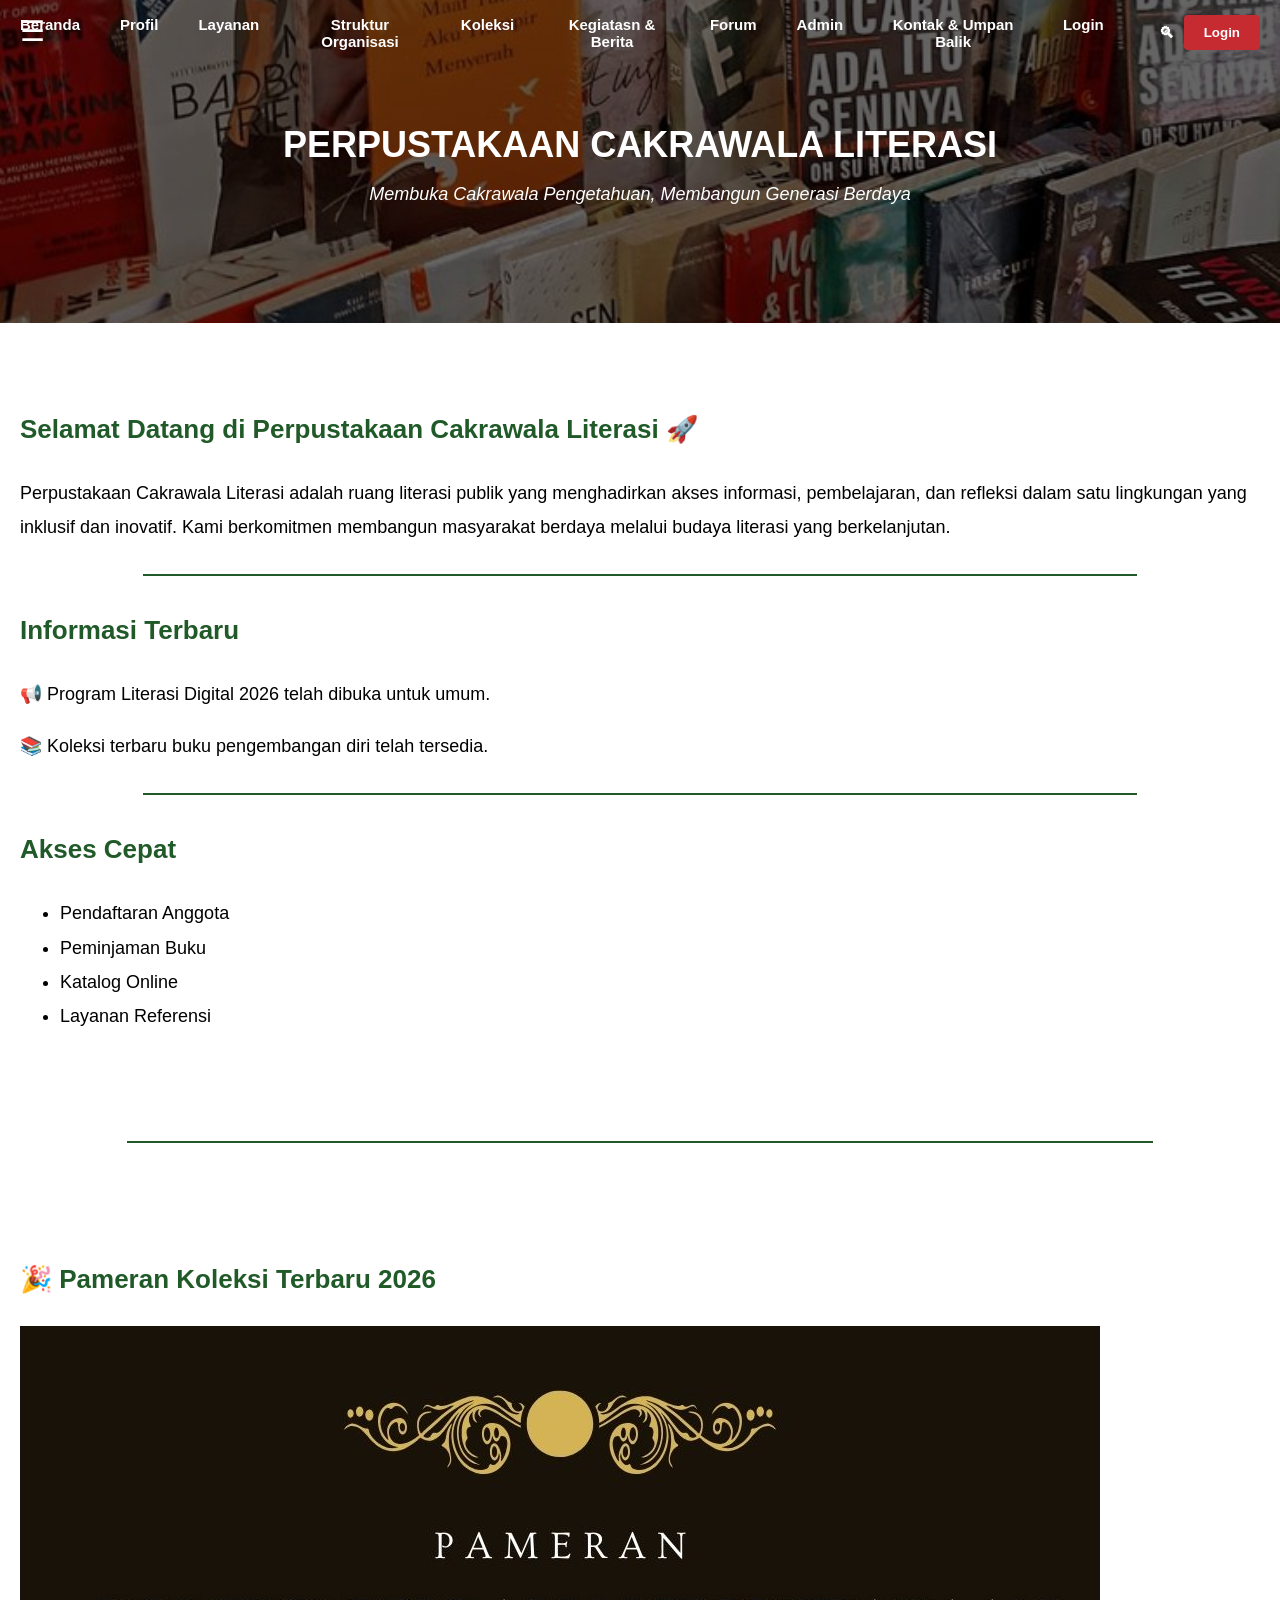
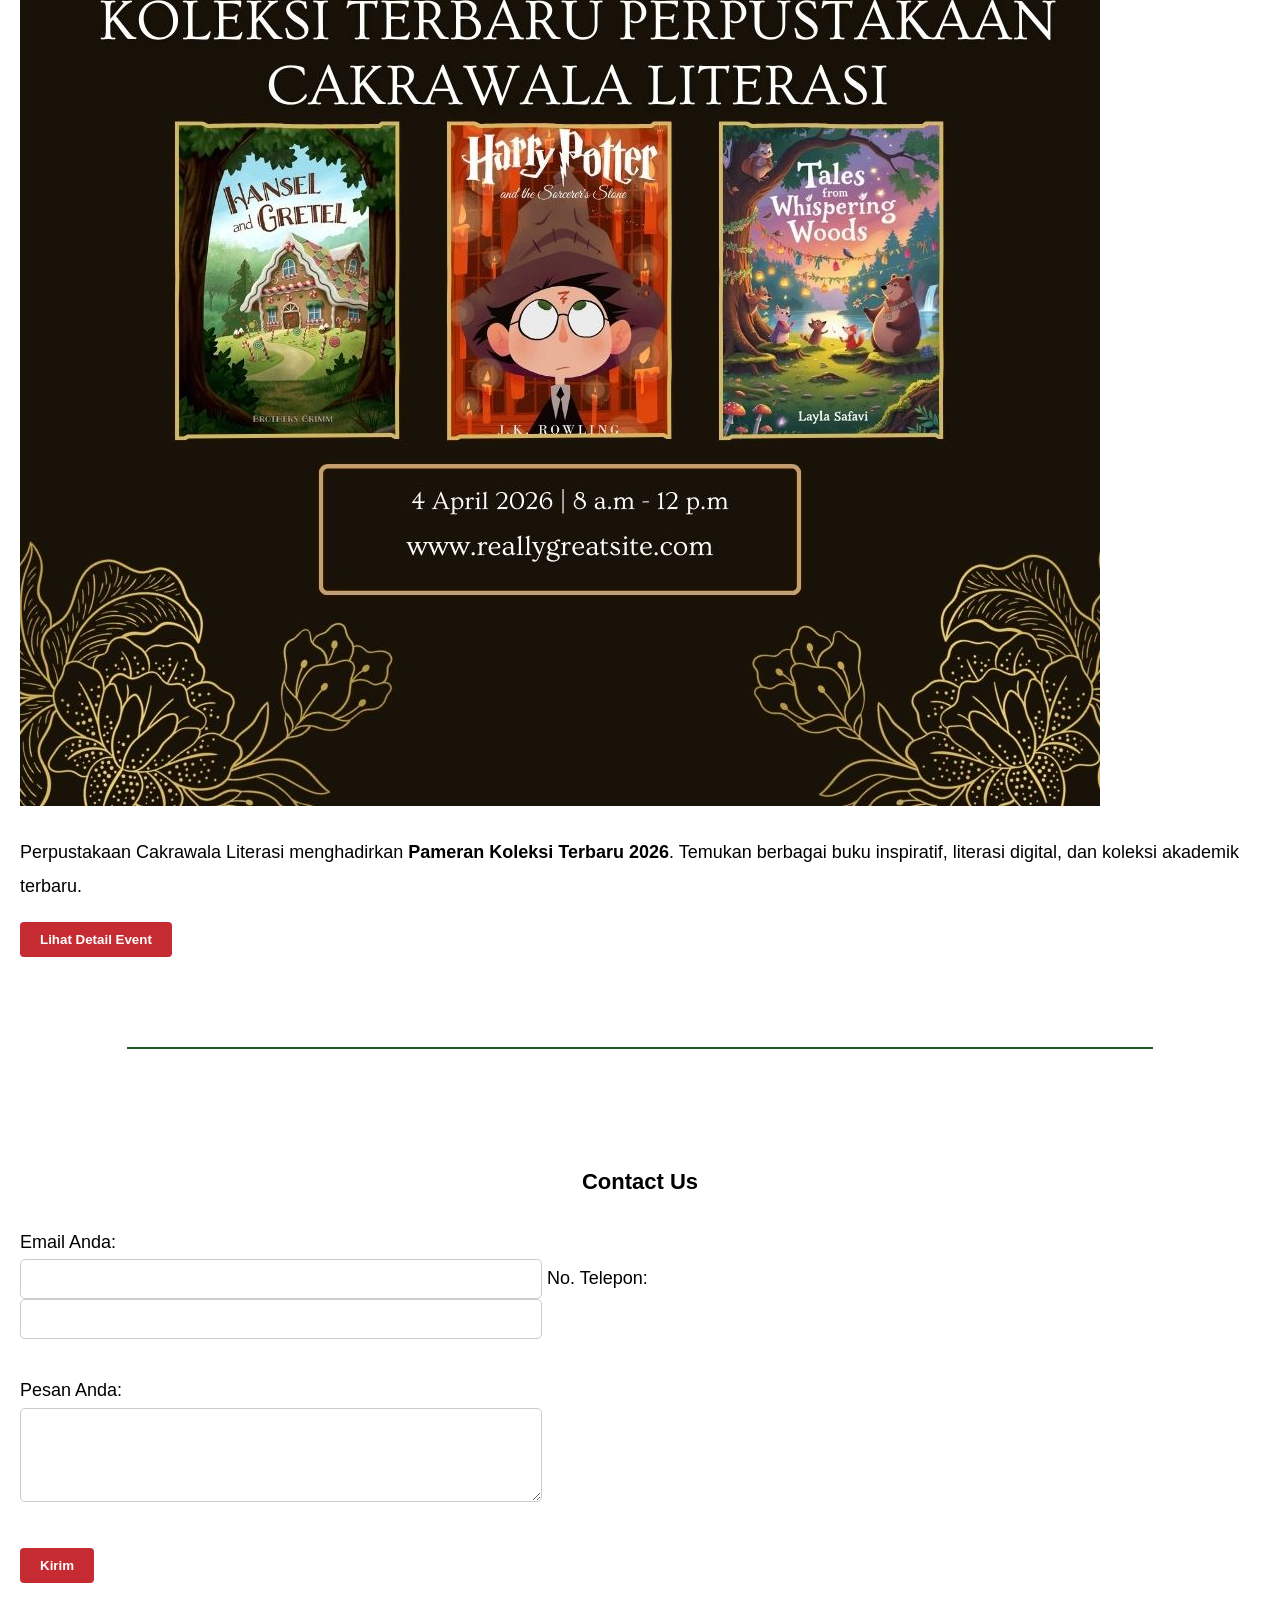
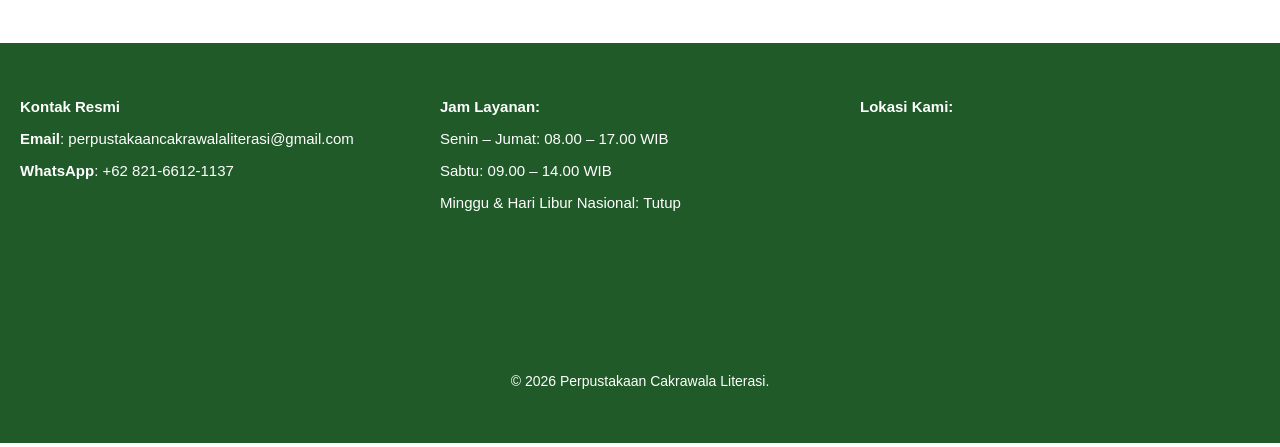
==== index.html @ 299fe356 "index.html" ====
<!DOCTYPE html>
<html>
<head>
<meta charset="UTF-8">
<title>Perpustakaan Cakrawala Literasi</title>
<link rel="stylesheet" href="bootstrap/css/bootstrap.min.css">
<link rel="stylesheet" type="text/css" href="exl.css">
<meta name="viewport" content="width=device-width, initial-scale=1.0">
</head>
    
<body>
<!-- HAMBURGER BUTTON -->
<div class="menu-toggle" onclick="toggleMenu()">☰</div>
    
<!-- SIDE NAV -->
<div class="side-nav" id="sideNav">
        <a href="beranda.html" class="nav-link text-white">Beranda</a>
        <a href="profil.html" class="nav-link text-white">Profil</a>
        <a href="layanan.html" class="nav-link text-white">Layanan</a>
        <a href="struktur.html" class="nav-link text-white">Struktur Organisasi</a>
        <a href="koleksi.html" class="nav-link text-white">Koleksi</a>
        <a href="kegiatan.html" class="nav-link text-white">Kegiatasn & Berita</a>
        <a href="forum.html" class="nav-link text-white">Forum</a>
        <a href="admin.html" class="nav-link text-white">Admin</a>
        <a href="kontak.html" class="nav-link text-white">Kontak & Umpan Balik</a>
    <a href="#" onclick="handleLogin(); return false;" id="loginText">Login</a>
</div>

<div class="content container-fluid">

<header class="hero-banner">
    <nav class="top-nav navbar navbar-expend-lg navbar-dark bg-dark px-3">
    <div class="nav-left">
        <a href="beranda.html" class="nav-link text-white">Beranda</a>
        <a href="profil.html" class="nav-link text-white">Profil</a>
        <a href="layanan.html" class="nav-link text-white">Layanan</a>
        <a href="struktur.html" class="nav-link text-white">Struktur Organisasi</a>
        <a href="koleksi.html" class="nav-link text-white">Koleksi</a>
        <a href="kegiatan.html" class="nav-link text-white">Kegiatasn & Berita</a>
        <a href="forum.html" class="nav-link text-white">Forum</a>
        <a href="admin.html" class="nav-link text-white">Admin</a>
        <a href="kontak.html" class="nav-link text-white">Kontak & Umpan Balik</a>
        <a href="#" onclick="handleLogin(); return false;" id="loginText">Login</a>

        <div class="search-wrapper">
            <div class="collapse navbar-collapse show">
            <a href="javascript:void(0)" class="search-icon" onclick="toggleSearch()">🔍︎</a>
            <div class="search-box" id="searchBox">
                <input type="text" class="form-control" placeholder="Cari Buku">
            </div>
            </div>
        </div>
    </div>

    <div class="nav-right">
        <span id="userDisplay" style="margin-right:10px; font-weight:bold; color:white;"></span>
       <button class="btn btn-danger" onclick="handleLogin()" id="loginNav">Login</button>
    </div>
        
    </nav>

    <h1>PERPUSTAKAAN CAKRAWALA LITERASI</h1>
    <p><i>Membuka Cakrawala Pengetahuan, Membangun Generasi Berdaya</i></p>
</header>
    
<section>
    <h2>Selamat Datang di Perpustakaan Cakrawala Literasi 🚀</h2>
    <p>
        Perpustakaan Cakrawala Literasi adalah ruang literasi publik yang menghadirkan
        akses informasi, pembelajaran, dan refleksi dalam satu lingkungan yang inklusif
        dan inovatif. Kami berkomitmen membangun masyarakat berdaya melalui budaya literasi
        yang berkelanjutan.
    </p>

<hr>
    
    <h2>Informasi Terbaru</h2>
    <p>📢 Program Literasi Digital 2026 telah dibuka untuk umum.</p>
    <p>📚 Koleksi terbaru buku pengembangan diri telah tersedia.</p>

<hr>
        
    <h2>Akses Cepat</h2>
    <ul>
    <li>Pendaftaran Anggota</li>
    <li>Peminjaman Buku</li>
    <li>Katalog Online</li>
    <li>Layanan Referensi</li>
    </ul>
    
</section>

<hr>

<section class="event-banner text-center">

    <h2><strong>🎉 Pameran Koleksi Terbaru 2026</strong></h2>
    
    <img src="poster-event.jpg" class="img-fluid rounded">
    
    <p>
    Perpustakaan Cakrawala Literasi menghadirkan
    <strong>Pameran Koleksi Terbaru 2026</strong>.
    Temukan berbagai buku inspiratif, literasi digital,
    dan koleksi akademik terbaru.
    </p>
    
    <button onclick="lihatEvent()">Lihat Detail Event</button>

</section>

<hr>
    
<section>
    <h3 style="text-align:center;">Contact Us</h3>
    <form>
        <label>Email Anda:</label><br>
        <input type="email" class="form-control" required>

        <label>No. Telepon:</label><br>
        <input type="tel" class="form-control" required><br><br>

        <label>Pesan Anda:</label><br>
        <textarea rows="4" class="form-control" required></textarea><br><br>

        <button type="submit" class="btn btn-primary">Kirim</button>
    </form>
</section>

<footer>
    <div class="footer-container">

    <div class="footer-left">
    <p><strong>Kontak Resmi</strong></p>
    <p><strong>Email</strong>: perpustakaancakrawalaliterasi@gmail.com</p>
    <p><strong>WhatsApp</strong>: +62 821-6612-1137</p>
    </div>

    <div class="footer-left">
    <p><strong>Jam Layanan:</strong></p>
    <p>Senin – Jumat: 08.00 – 17.00 WIB</p>
    <p>Sabtu: 09.00 – 14.00 WIB</p>
    <p>Minggu & Hari Libur Nasional: Tutup</p>
    </div>

    <div class="footer-right">
    <p><strong>Lokasi Kami:</strong></p>
    <iframe 
        src="https://www.google.com/maps/embed?pb=!1m18!1m12!1m3!1d3966.6210140194926!2d106.82438440979793!3d-6.181451893780201!2m3!1f0!2f0!3f0!3m2!1i1024!2i768!4f13.1!3m3!1m2!1s0x2e69f442596e0c93%3A0x4ba58be40979fe36!2sPerpustakaan%20Nasional%20Republik%20Indonesia!5e0!3m2!1sid!2sid!4v1775632914888!5m2!1sid!2sid" width="600" height="450" style="border:0;" allowfullscreen="" loading="lazy" referrerpolicy="no-referrer-when-downgrade">
        allowfullscreen="" 
        loading="lazy">
    </iframe>
    </div>
    
    <p class="footer-bottom">© 2026 Perpustakaan Cakrawala Literasi.</p>
    </div>
</footer>

</div>

<!-- PANGGIL JAVASCRIPT -->
<script src="bootstrap/js/bootstrap.bundle.min.js"></script>
<script src="script.js"></script>
    
</body>
</html>
---- exl.css ----
body {
    margin: 0;
    font-family: Arial, Helvetica, sans-serif;
    background-color: #FFFFFF;
    overflow-x: hidden;
}

/* =========================
   HERO BANNER
========================= */
.hero-banner {
    background: url('library.jpeg') no-repeat center center/cover;
    padding: 100px 20px; 
    text-align: center;
    color: white;
    position: relative;
}

.hero-banner::before {
    content: "";
    position: absolute;
    inset: 0;
    background: rgba(0, 0, 0, 0.6);
}

.hero-banner h1,
.hero-banner p {
    position: relative;
    z-index: 2;
}

.hero-banner h1 {
    font-size: 36px;
    margin-bottom: 10px;
}

.hero-banner p {
    font-size: 18px;
}

/* =========================
   TOP NAV
========================= */
.top-nav {
    position: absolute;
    top: 15px;
    right: 20px;
    z-index: 3;
    display: flex;
    align-items: center;

}

.top-nav a {
    margin-left: 20px;
    text-decoration: none;
    color: #FFFFFF;
    font-weight: bold;
    font-size: 15px;
}

.top-nav a:hover {
    text-decoration: underline;
}

/* SEARCH ICON */
.search-icon {
    margin-left: 10px;
    cursor: pointer;
    font-size: 18px;
}

/* SEARCH WRAPPER */
.search-wrapper{
    display:flex;
    align-items:center;
    margin-left:15px;
    position:relative;
}

/* SEARCH BOX */
.search-box{
    display:none;
    margin-left:10px;
    transition: all 0.3s ease;
}

.search-box input{
    padding:6px 10px;
    font-size:14px;
    border-radius:4px;
    border:1px solid #ccc;
}

/* ACTIVE SEARCH */
.search-box.active{
    display: flex;
    max-width: 200px;
}
/* =========================
   HAMBURGER MENU
========================= */
.menu-toggle {
    font-size: 28px;
    cursor: pointer;
    position: fixed;
    top: 15px;
    left: 20px;
    z-index: 2000;
    color: #FFFFFF;
}
body.menu-open .side-nav {
    left: 0;
}
/* =========================
   SIDE NAV
========================= */
.side-nav {
    position: fixed;
    left: -250px;
    top: 0;
    width: 230px;
    height: 100%;
    background-color: #205A28;
    padding-top: 80px;
    transition: 0.4s ease;
    z-index: 1000;
}

.side-nav a {
    display: block;
    padding: 15px;
    text-decoration: none;
    color: #FFFFFF;
    font-weight: bold;
}

.side-nav a:hover {
    background-color: rgba(255, 255, 255, 0.1);
}

/* =========================
   CONTENT SHIFT
========================= */
.content {
    transition: 0.4s ease;
}

body.menu-open .content {
    margin-left: 230px;
}

/* =========================
   SECTION
========================= */
section {
    padding: 60px 20px;
    font-size: 18px;
    line-height: 1.9;
}

h2 {
    color: #205A28;
    font-size: 26px;
}

h3 {
    font-size: 22px;
}

/* HR */
hr {
    border: 1px solid #205A28;
    width: 80%;
    margin: 30px auto;
}

/* =========================
   FORM STYLE
========================= */
form input,
form textarea {
    width: 100%;
    max-width: 500px;
    padding: 10px;
    border-radius: 5px;
    border: 1px solid #ccc;
    font-size: 16px;
}

button {
    background-color: #C72B32;
    color: white;
    border: none;
    padding: 10px 20px;
    cursor: pointer;
    font-weight: bold;
    border-radius: 4px;
}

button:hover {
    opacity: 0.85;
}

/* =========================
   FOOTER
========================= */
footer {
    background-color: #205A28;
    padding: 40px 20px; 
    color: white;
    font-size: 15px;
}
.footer-container{
    display:flex;
    justify-content:space-between;
    align-items:flex-start;
    flex-wrap:wrap;
    gap: 20px;
}
.footer-left,
.footer-right{
    flex:1 1 250px;
}

.footer-right iframe{
    width:100%;
    max-width:300px;
    height:200px;
    border:none;
    border-radius:6px;
}

.footer-bottom {
    text-align: center;
    margin-top: 20px;
    font-size: 14px;
    width: 100%;
}

/* =========================
   SUCCESS BLINK
========================= */
@keyframes blink {
    0% {opacity: 1;}
    50% {opacity: 0;}
    100% {opacity: 1;}
}

.success {
    color: lime;
    animation: blink 1s infinite;
}

/* =========================
   RESPONSIVE DESIGN
========================= */
@media (max-width: 768px) {
    .top-nav {
        display: none; 
    }
    .hero-banner h1 {
        font-size: 24px;
    }
    section {
        padding: 40px 15px;
        font-size: 16px;
    }
    .footer-container {
        flex-direction: column;
        align-items: center;
        text-align: center;
    }
    .footer-right iframe {
        max-width: 100%;
    }
    footer {
        padding: 30px 15px;
    }
}

@media (max-width: 768px) {
    .hero-banner {
        padding: 100px 20px;
    }

    .hero-banner h1 {
        font-size: 22px;
    }

    section {
        padding: 40px 15px;
    }

    footer {
        padding: 80px 20px;
    }
}

@media (max-width: 480px) {
    .hero-banner {
        padding: 80px 15px;
    }

    .hero-banner h1 {
        font-size: 24px;
    }

    .menu-toggle {
        font-size: 24px;
    }
}

.book-grid{
    display:grid;
    grid-template-columns:repeat(auto-fit,minmax(200px,1fr));
    gap:25px;
    margin-top:30px;
}

.book-card{
    border:1px solid #ddd;
    padding:15px;
    border-radius:8px;
    text-align:center;
    background:white;
    box-shadow:0 4px 10px rgba(0,0,0,0.1);
}

.book-card img{
    width:100%;
    height:220px;
    object-fit:cover;
    border-radius:5px;
}

.nav-left{
    display:flex;
    gap:20px;
}

.nav-right{
    margin-left:auto;
}

.login-btn{
    background:#C72B32;
    color:white;
    border:none;
    padding:8px 18px;
    font-weight:bold;
    border-radius:5px;
    cursor:pointer;
}
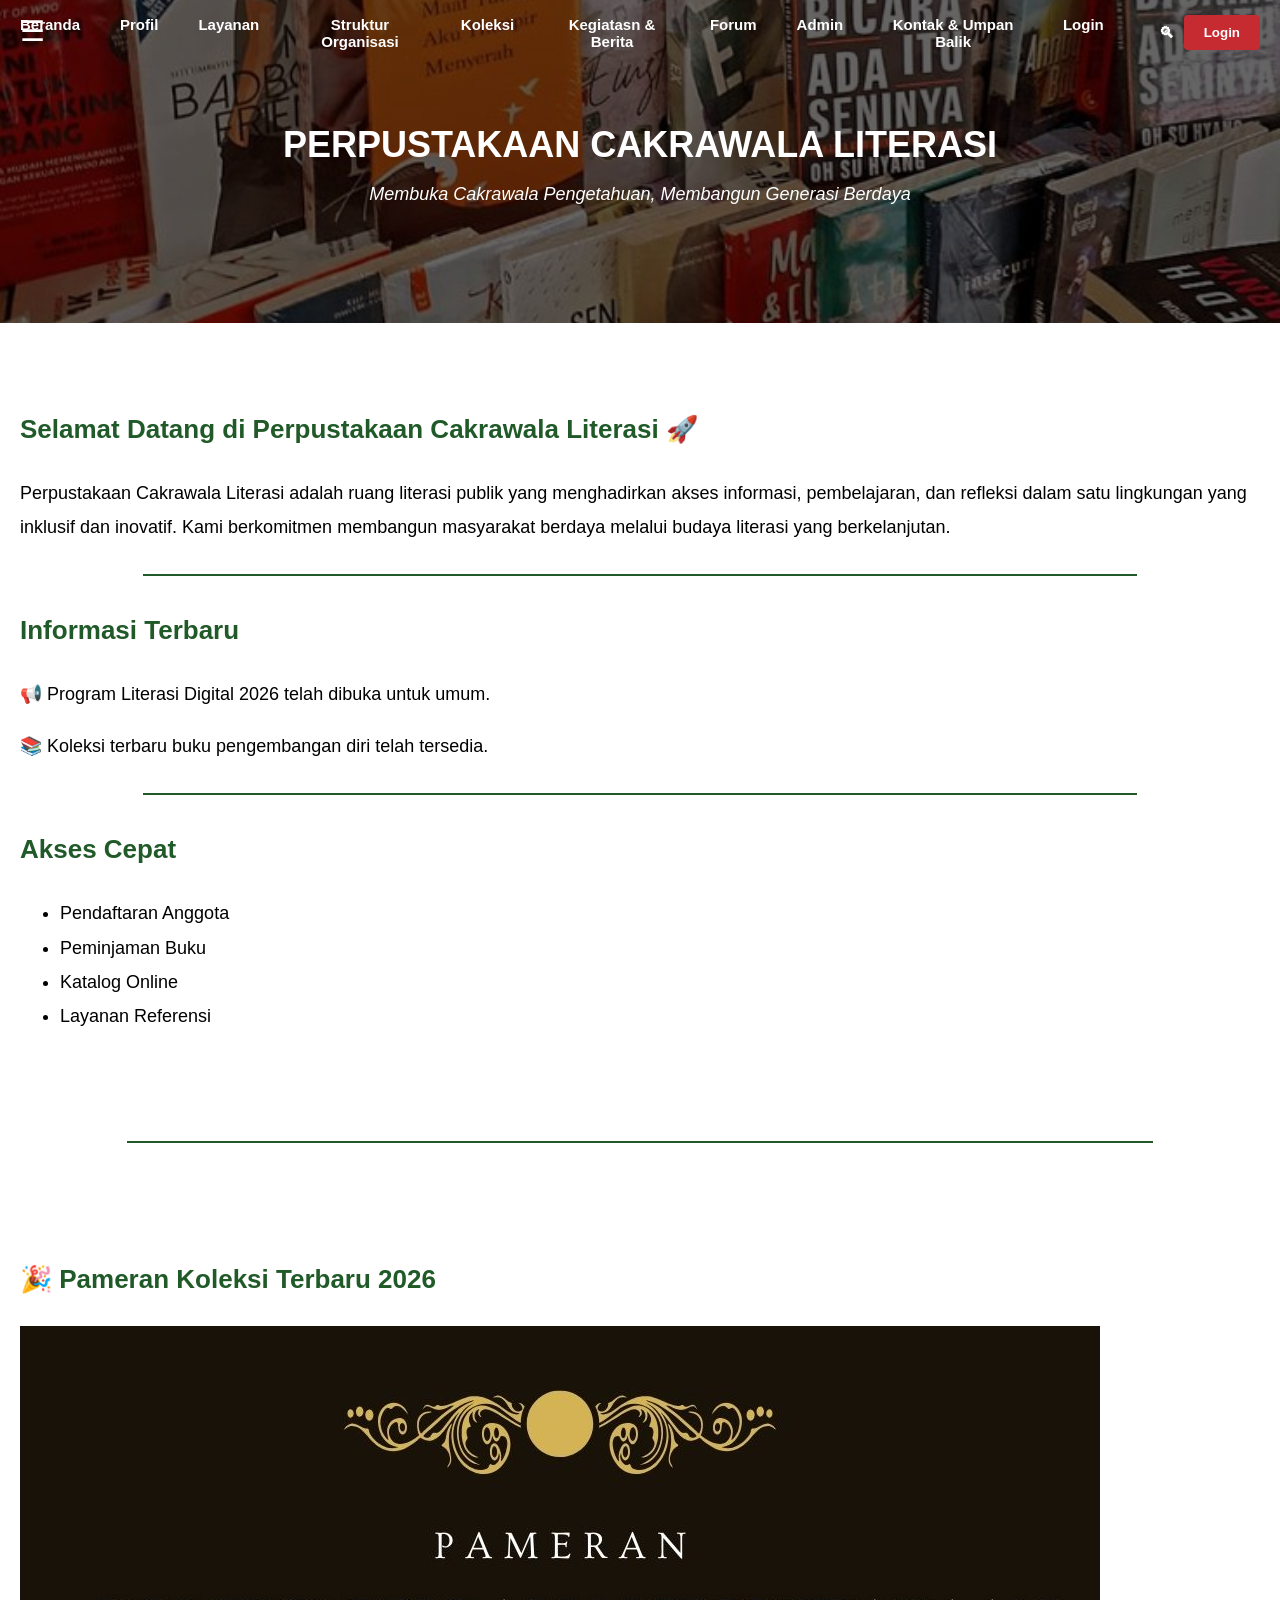
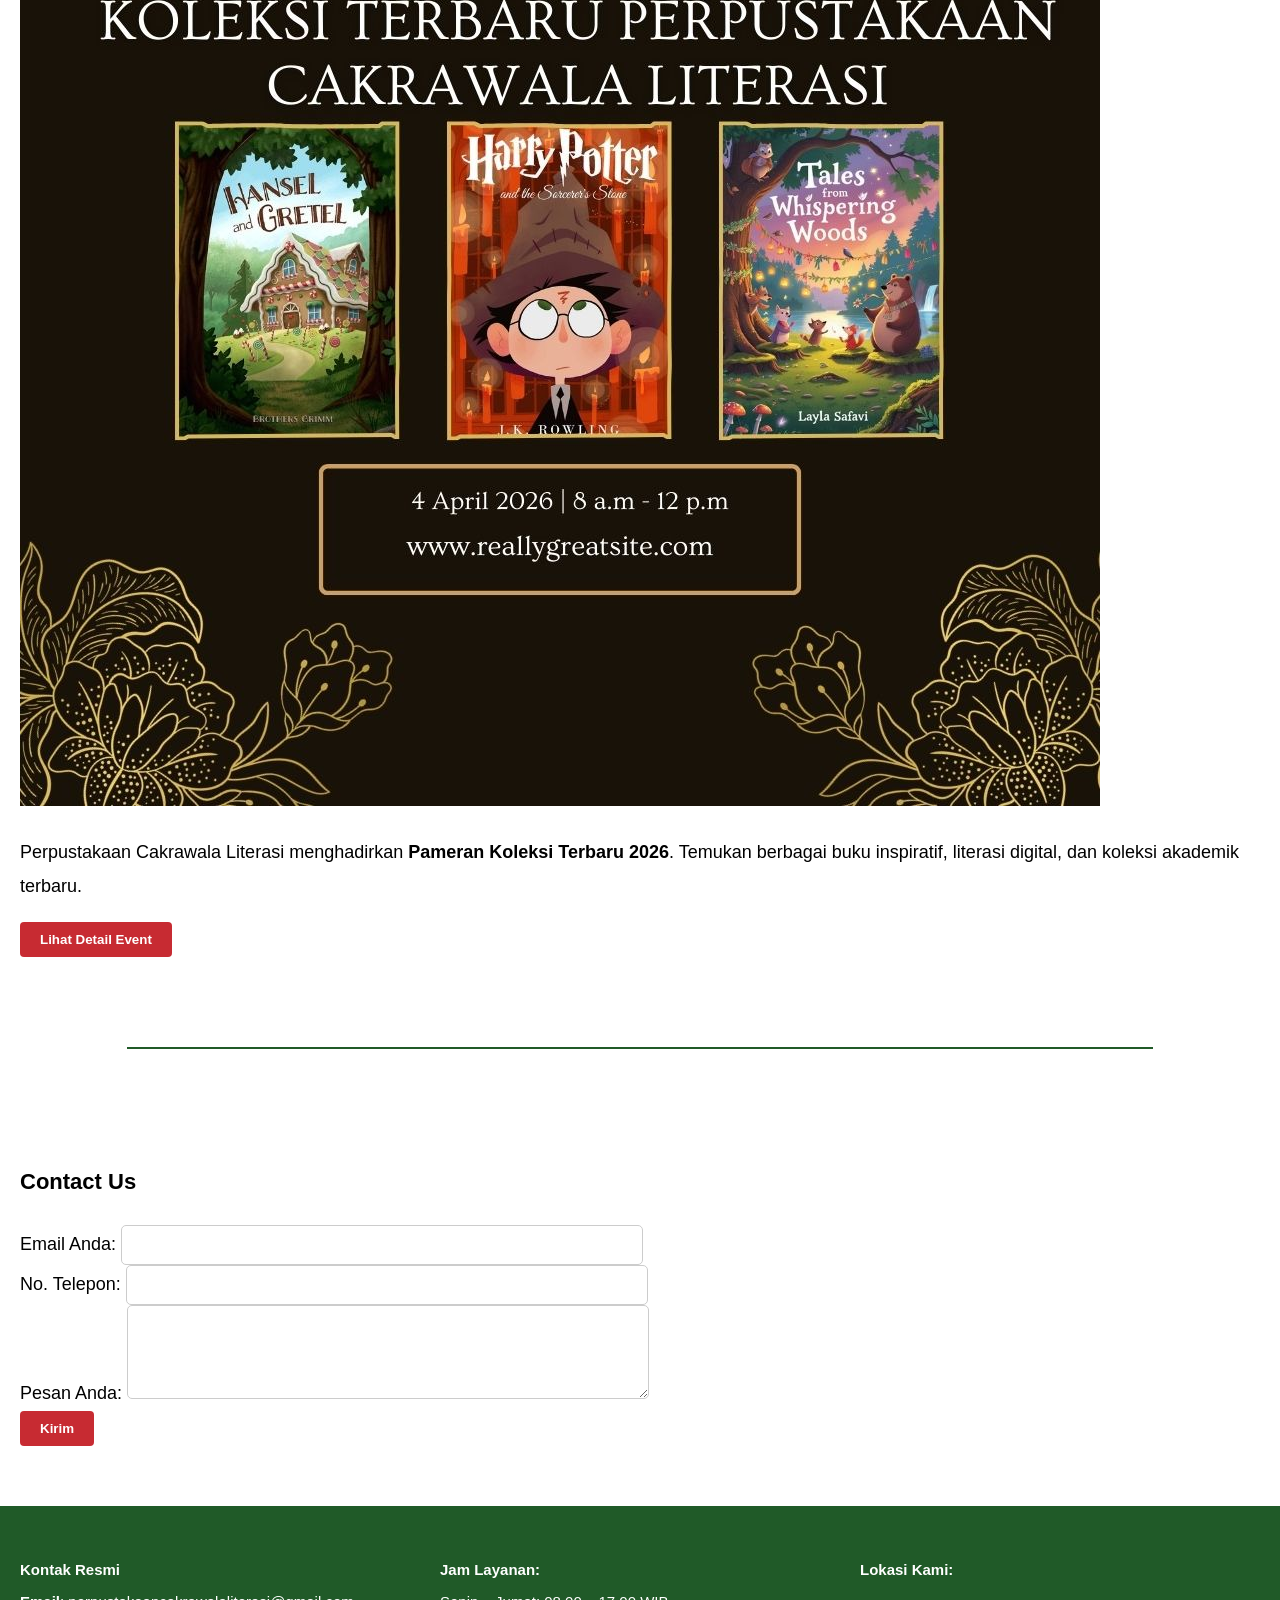
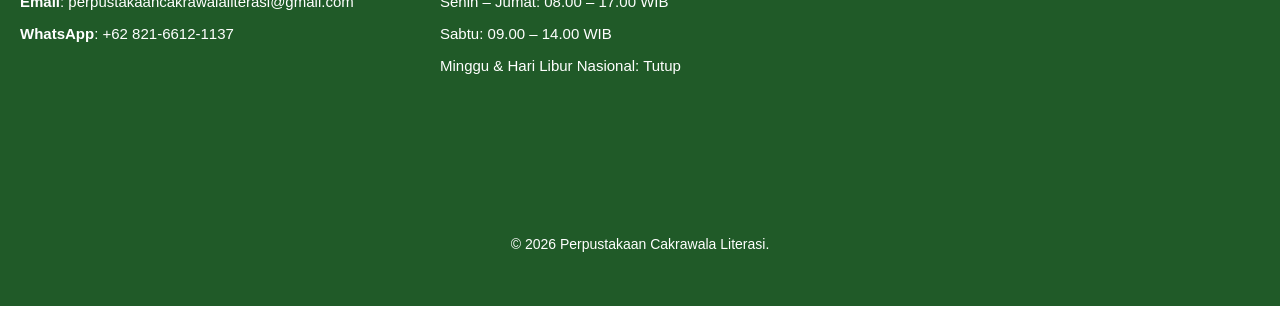
==== commit 912dd87b: "Update index.html" ====
--- a/index.html
+++ b/index.html
@@ -112,18 +112,27 @@
 <hr>
     
 <section>
-    <h3 style="text-align:center;">Contact Us</h3>
-    <form>
-        <label>Email Anda:</label><br>
-        <input type="email" class="form-control" required>
+    <h3 class="text-center">Contact Us</h3>
 
-        <label>No. Telepon:</label><br>
-        <input type="tel" class="form-control" required><br><br>
+    <form class="container">
 
-        <label>Pesan Anda:</label><br>
-        <textarea rows="4" class="form-control" required></textarea><br><br>
+        <div class="mb-3">
+            <label class="form-label">Email Anda:</label>
+            <input type="email" class="form-control" required>
+        </div>
+
+        <div class="mb-3">
+            <label class="form-label">No. Telepon:</label>
+            <input type="tel" class="form-control" required>
+        </div>
+
+        <div class="mb-3">
+            <label class="form-label">Pesan Anda:</label>
+            <textarea rows="4" class="form-control" required></textarea>
+        </div>
 
         <button type="submit" class="btn btn-primary">Kirim</button>
+
     </form>
 </section>
 
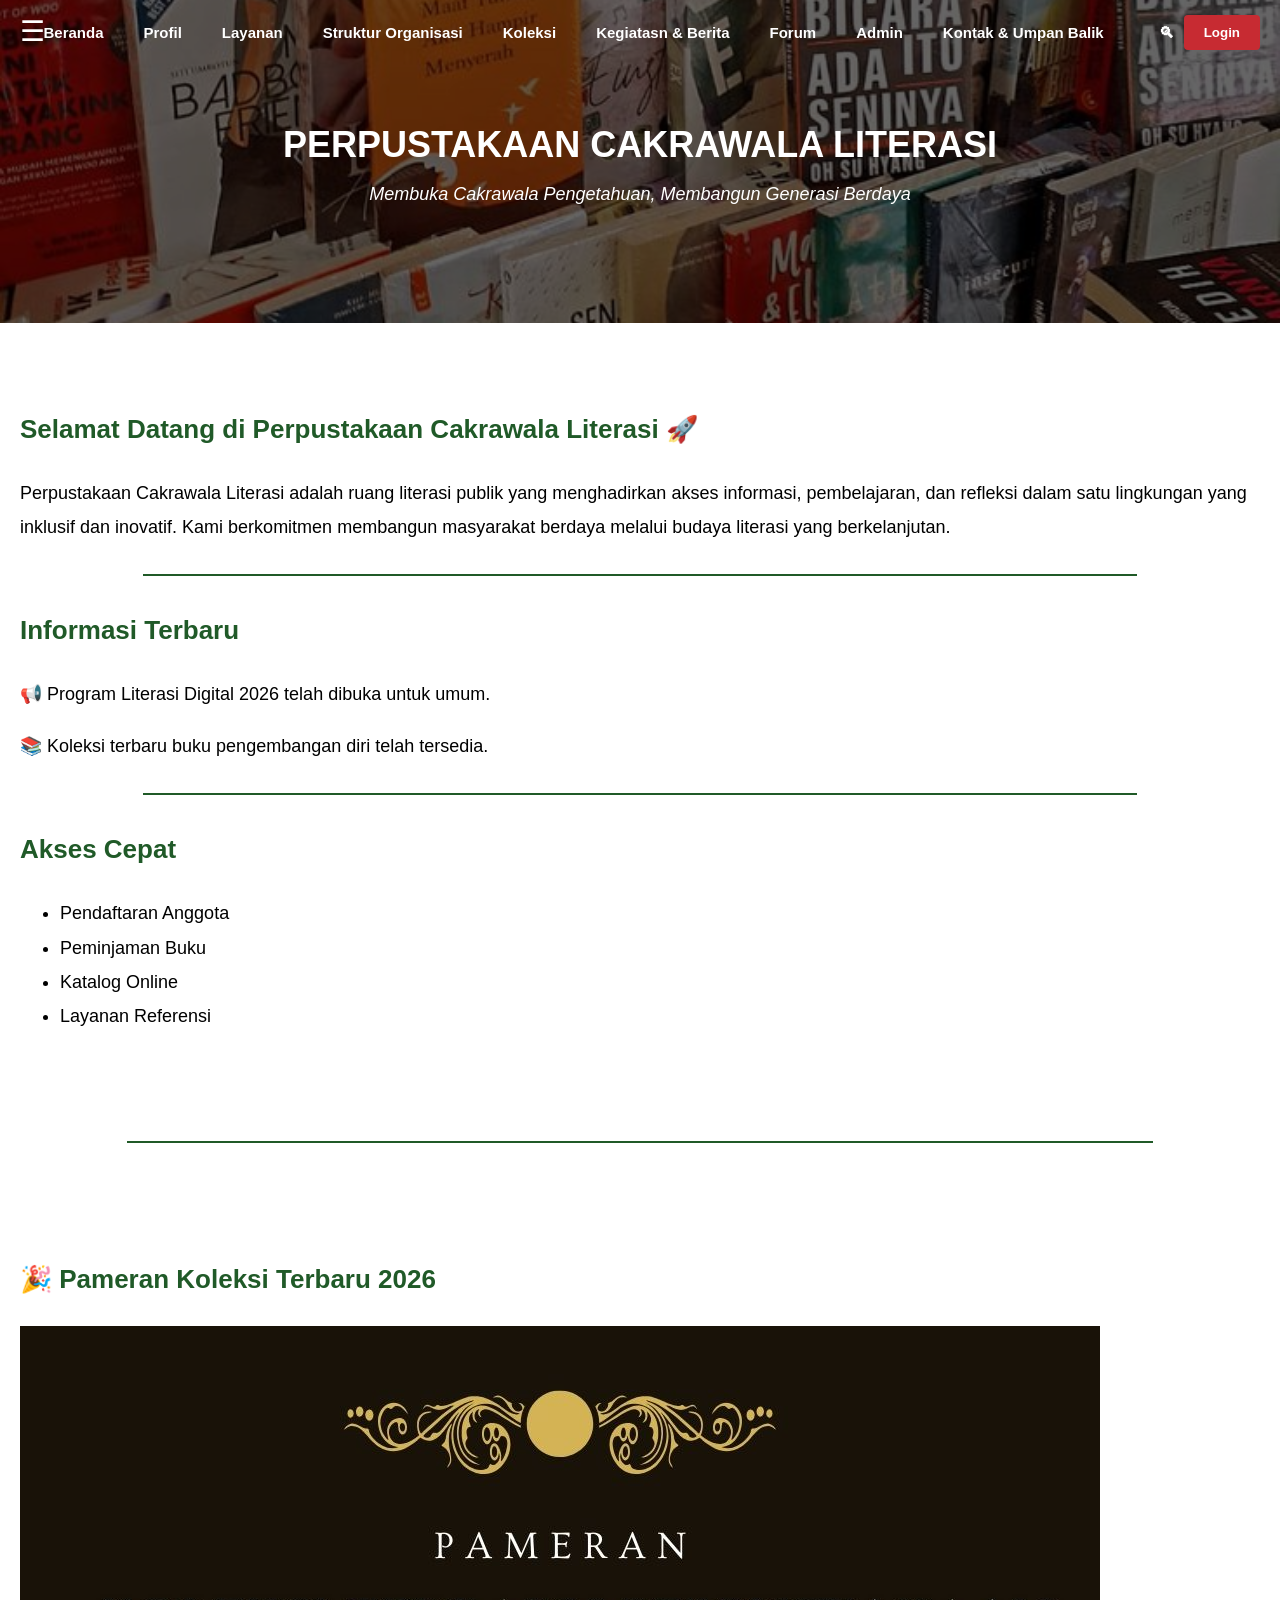
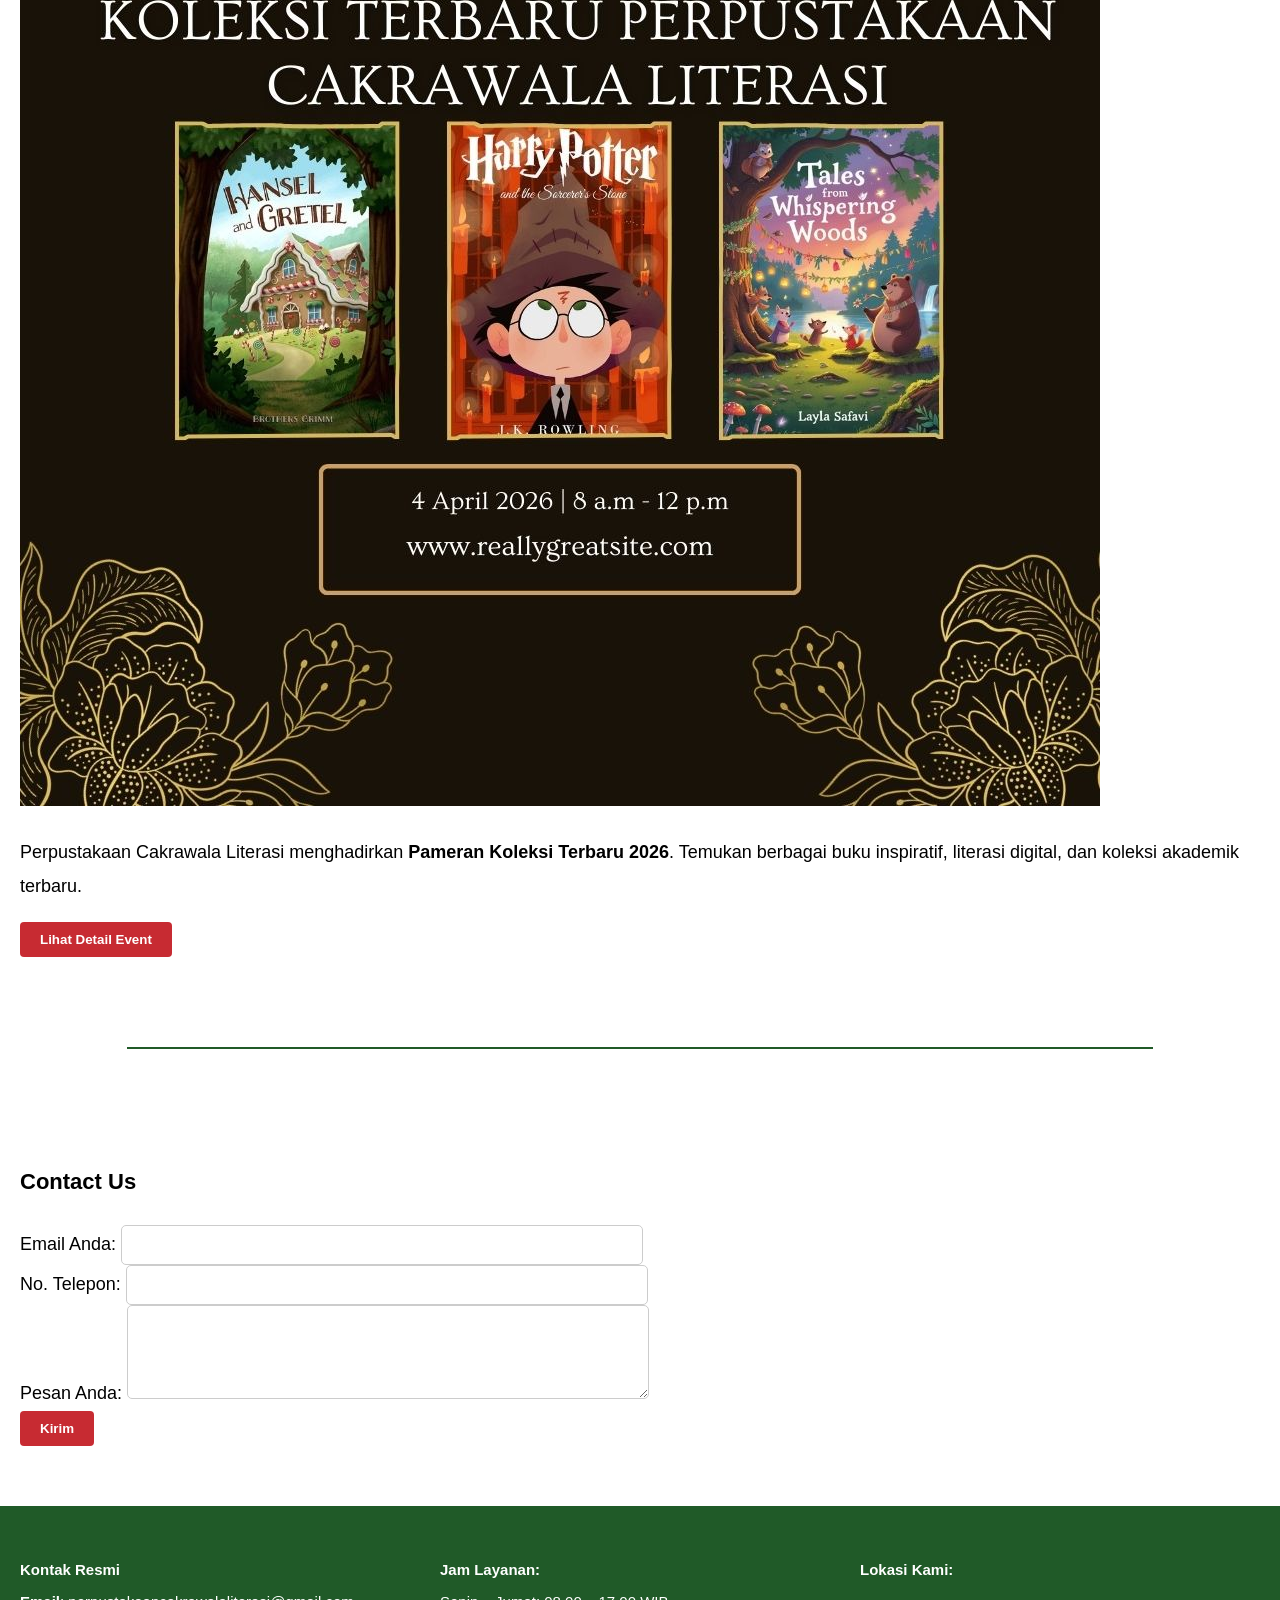
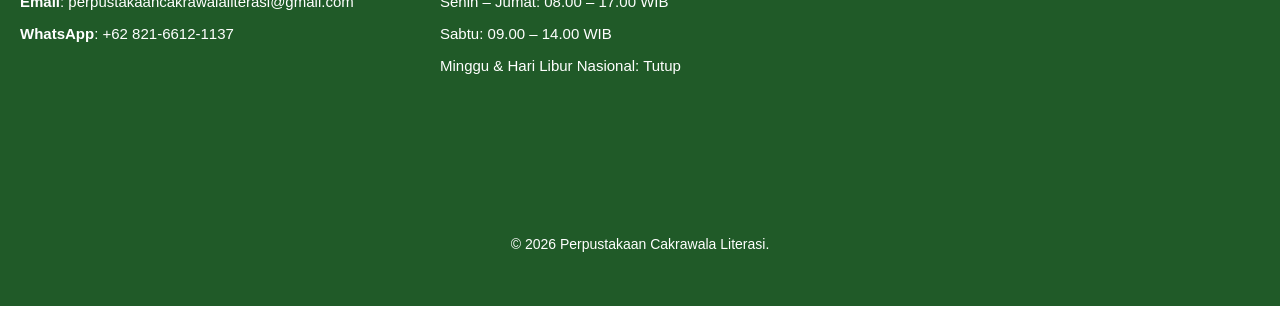
==== commit a4a296f8: "Update index.html" ====
--- a/index.html
+++ b/index.html
@@ -40,8 +40,7 @@
         <a href="forum.html" class="nav-link text-white">Forum</a>
         <a href="admin.html" class="nav-link text-white">Admin</a>
         <a href="kontak.html" class="nav-link text-white">Kontak & Umpan Balik</a>
-        <a href="#" onclick="handleLogin(); return false;" id="loginText">Login</a>
-
+        
         <div class="search-wrapper">
             <div class="collapse navbar-collapse show">
             <a href="javascript:void(0)" class="search-icon" onclick="toggleSearch()">🔍︎</a>
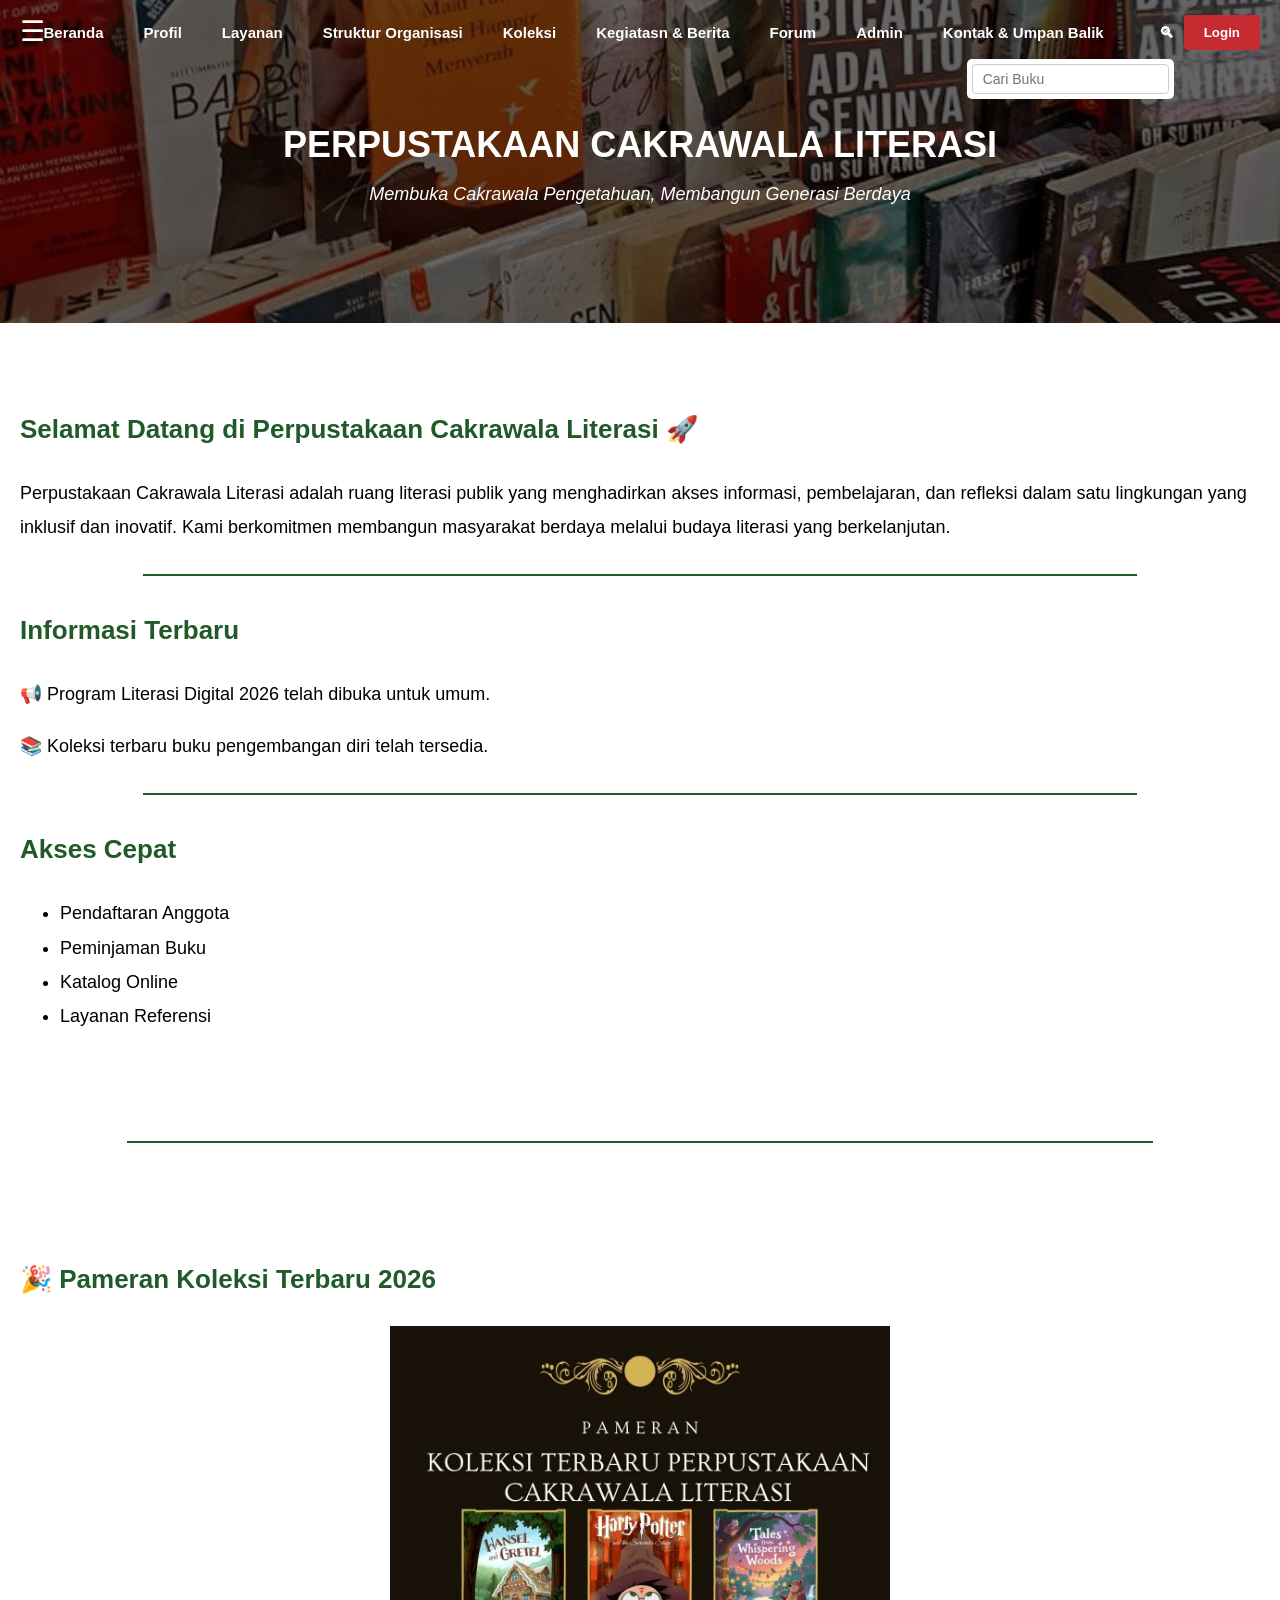
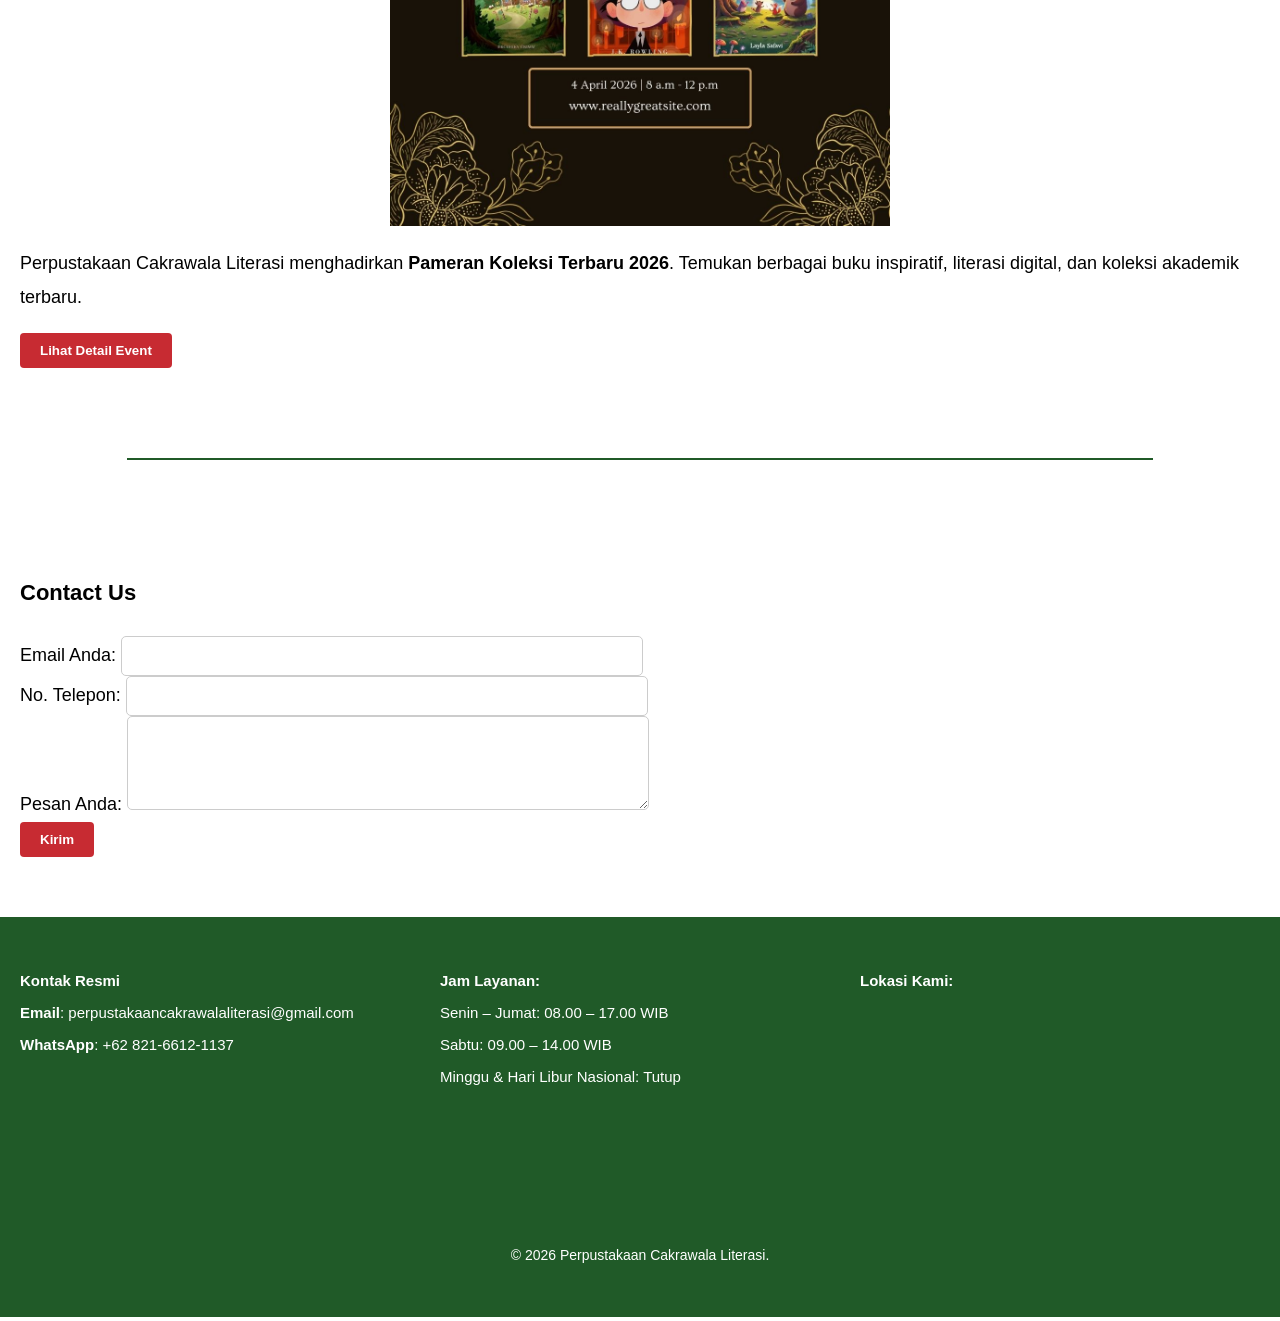
==== commit 08123fd4: "index.html" ====
--- a/index.html
+++ b/index.html
@@ -95,7 +95,7 @@
 
     <h2><strong>🎉 Pameran Koleksi Terbaru 2026</strong></h2>
     
-    <img src="poster-event.jpg" class="img-fluid rounded">
+    <img src="poster-event.jpg" class="img-fluid rounded event-img">
     
     <p>
     Perpustakaan Cakrawala Literasi menghadirkan
--- a/exl.css
+++ b/exl.css
@@ -45,7 +45,7 @@
     position: absolute;
     top: 15px;
     right: 20px;
-    z-index: 3;
+    z-index: 1500;
     display: flex;
     align-items: center;
 
@@ -80,9 +80,13 @@
 
 /* SEARCH BOX */
 .search-box{
-    display:none;
-    margin-left:10px;
-    transition: all 0.3s ease;
+    position:absolute;
+    top:35px;
+    right:0;
+    background:white;
+    padding:5px;
+    border-radius:5px;
+    z-index:2000;
 }
 
 .search-box input{
@@ -124,7 +128,7 @@
     background-color: #205A28;
     padding-top: 80px;
     transition: 0.4s ease;
-    z-index: 1000;
+    z-index: 1200;
 }
 
 .side-nav a {
@@ -139,6 +143,13 @@
     background-color: rgba(255, 255, 255, 0.1);
 }
 
+.event-img{
+    max-width: 500px;
+    width: 100%;
+    height: auto;
+    margin: 20px auto;
+    display: block;
+}
 /* =========================
    CONTENT SHIFT
 ========================= */
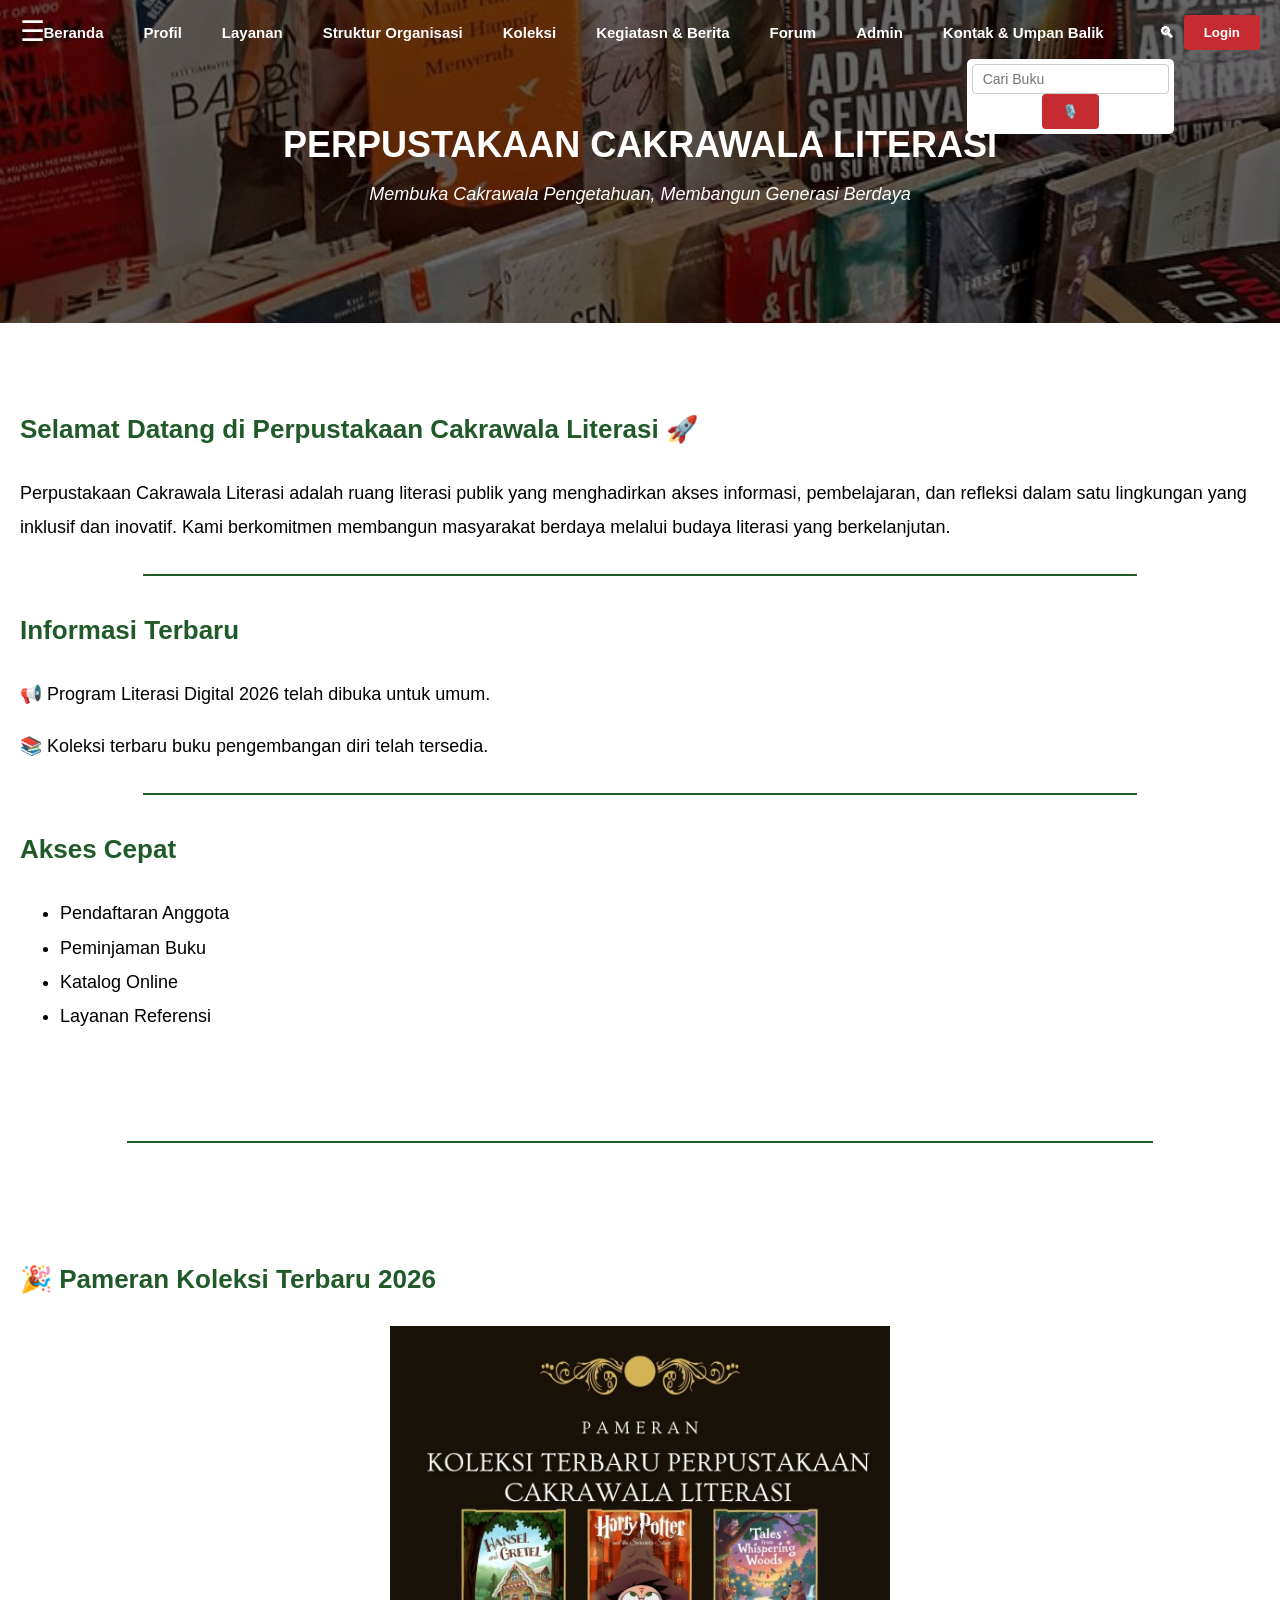
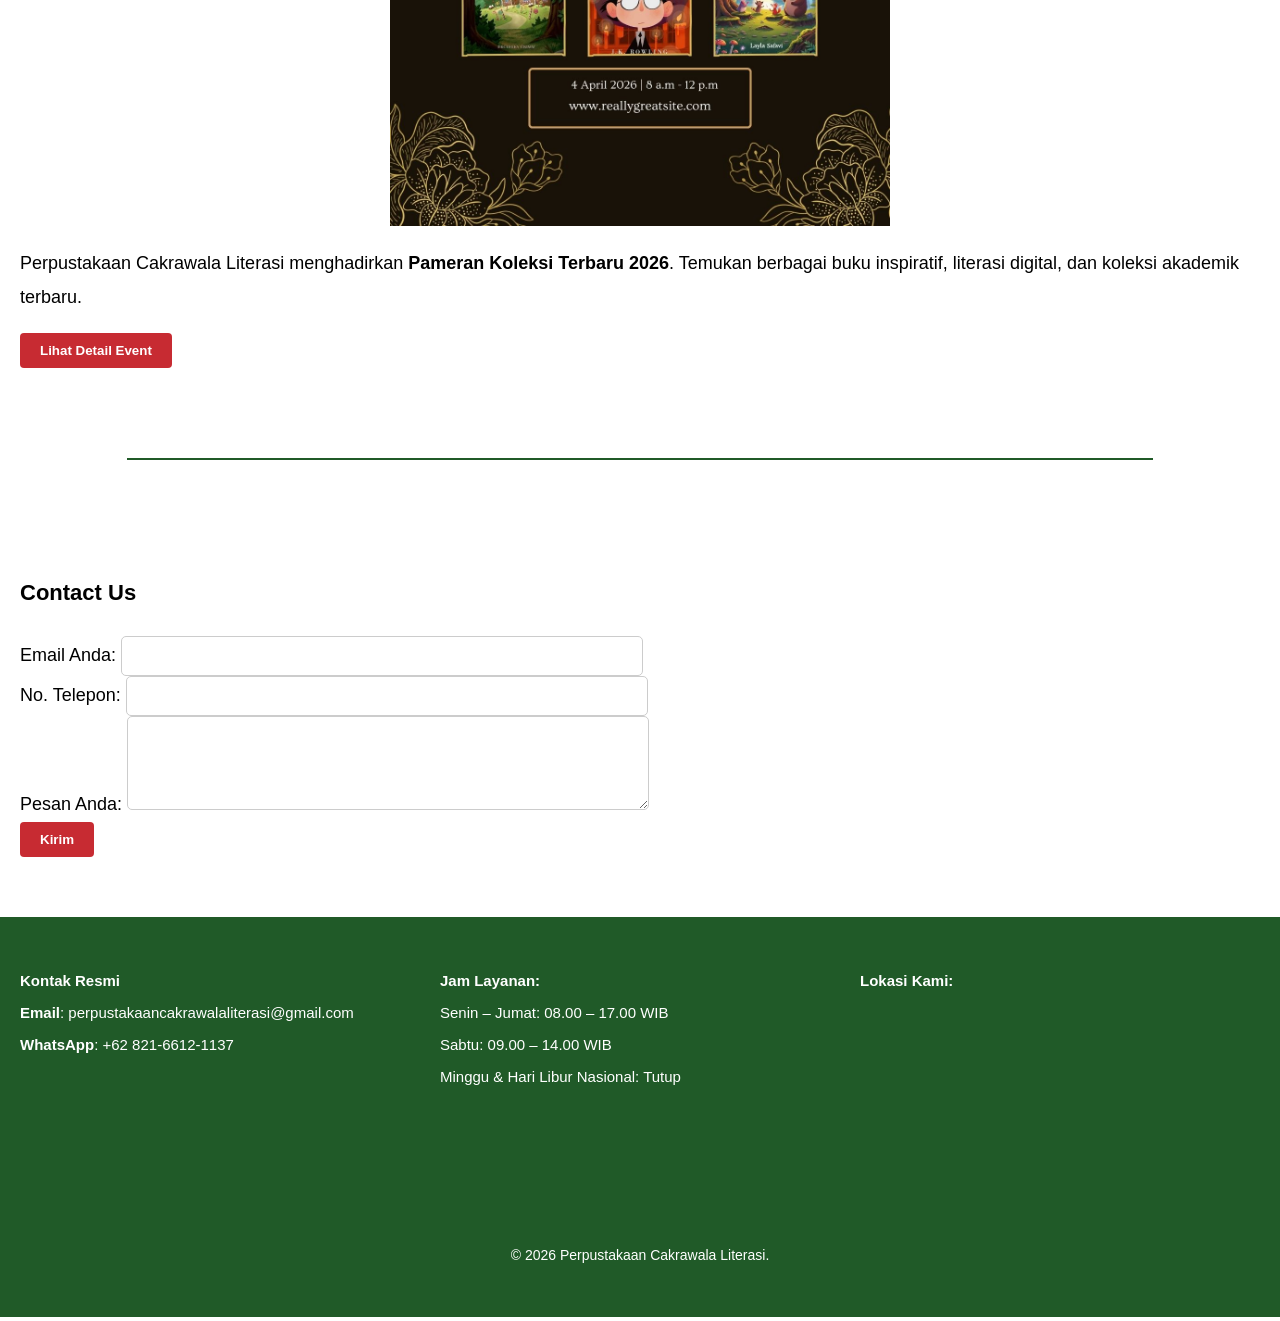
==== commit e49268cc: "index.html" ====
--- a/index.html
+++ b/index.html
@@ -45,7 +45,8 @@
             <div class="collapse navbar-collapse show">
             <a href="javascript:void(0)" class="search-icon" onclick="toggleSearch()">🔍︎</a>
             <div class="search-box" id="searchBox">
-                <input type="text" class="form-control" placeholder="Cari Buku">
+                <input type="text" id="searchInput" class="form-control" placeholder="Cari Buku">
+                <button onclick="startVoice()" class="btn btn-sm btn-secondary">🎙️</button>
             </div>
             </div>
         </div>
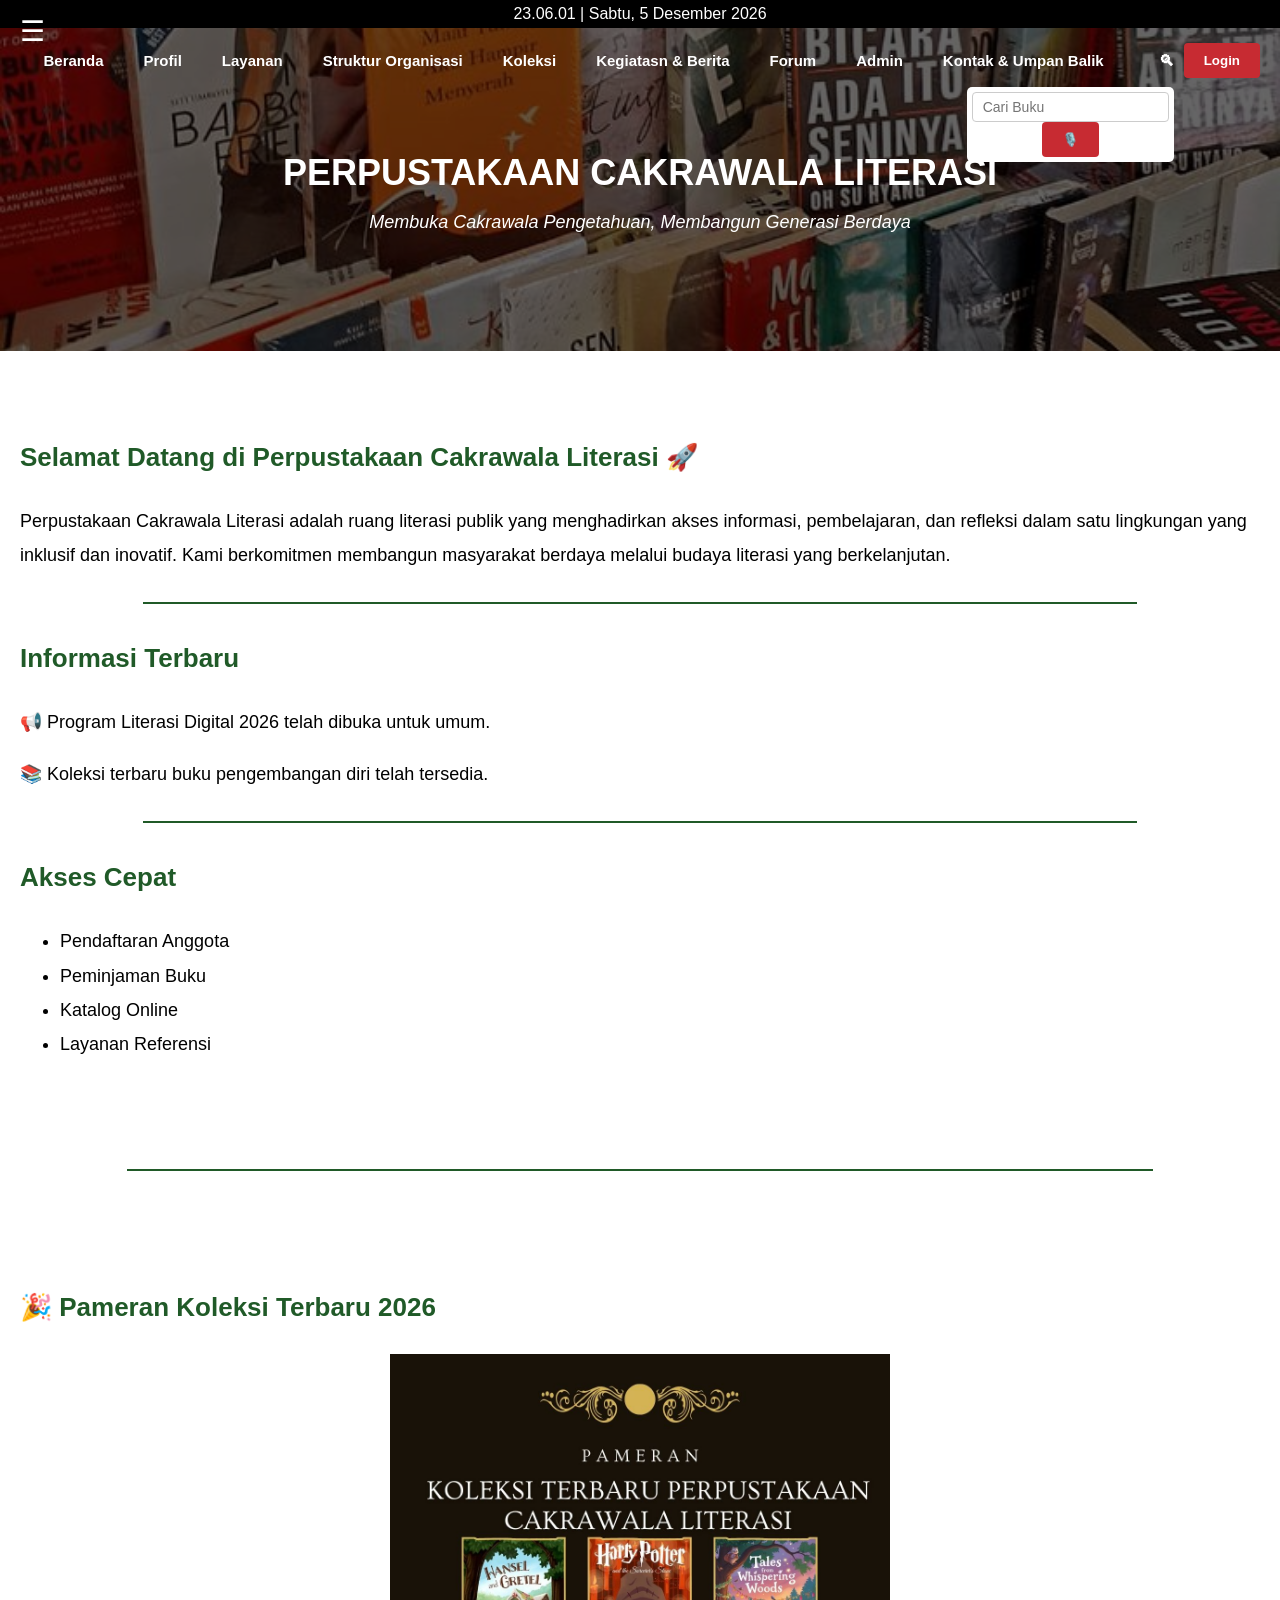
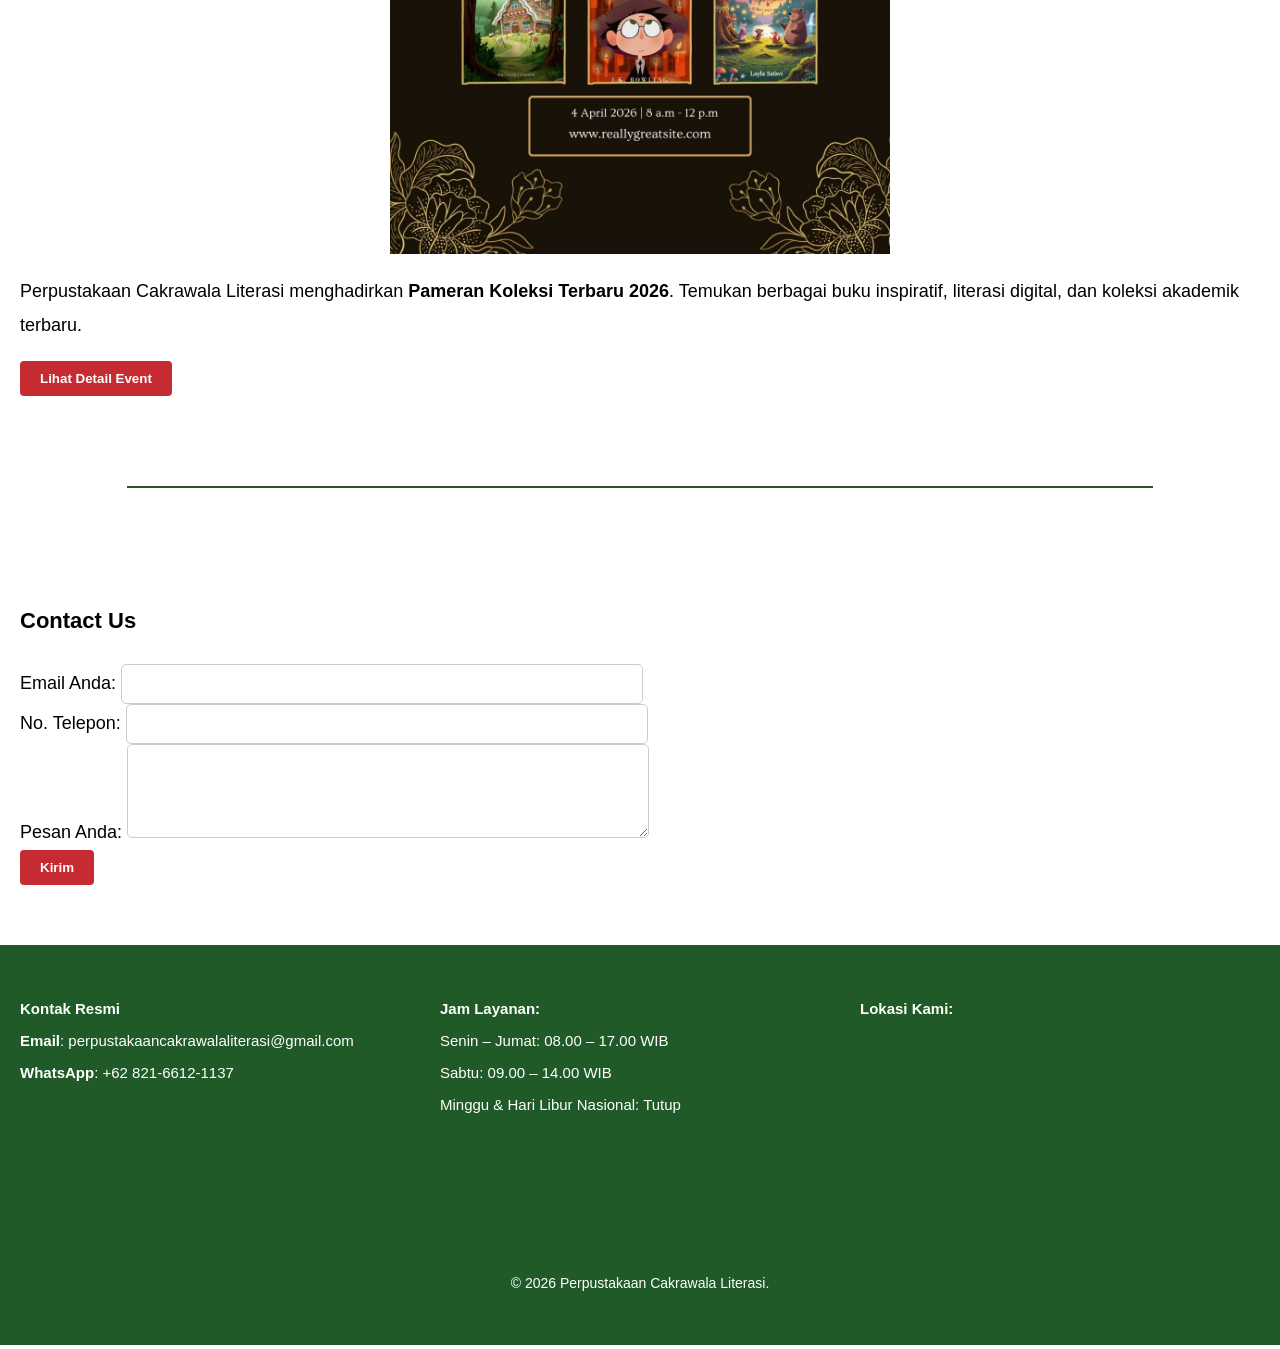
==== commit ee32a5b3: "index.html" ====
--- a/index.html
+++ b/index.html
@@ -25,11 +25,13 @@
         <a href="kontak.html" class="nav-link text-white">Kontak & Umpan Balik</a>
     <a href="#" onclick="handleLogin(); return false;" id="loginText">Login</a>
 </div>
-
+    
+<div id="clock" style="text-align:center; background:#000; color:white; padding:5px;"></div>
+    
 <div class="content container-fluid">
 
 <header class="hero-banner">
-    <nav class="top-nav navbar navbar-expend-lg navbar-dark bg-dark px-3">
+    <nav class="top-nav navbar navbar-expand-lg navbar-dark bg-dark px-3">
     <div class="nav-left">
         <a href="beranda.html" class="nav-link text-white">Beranda</a>
         <a href="profil.html" class="nav-link text-white">Profil</a>
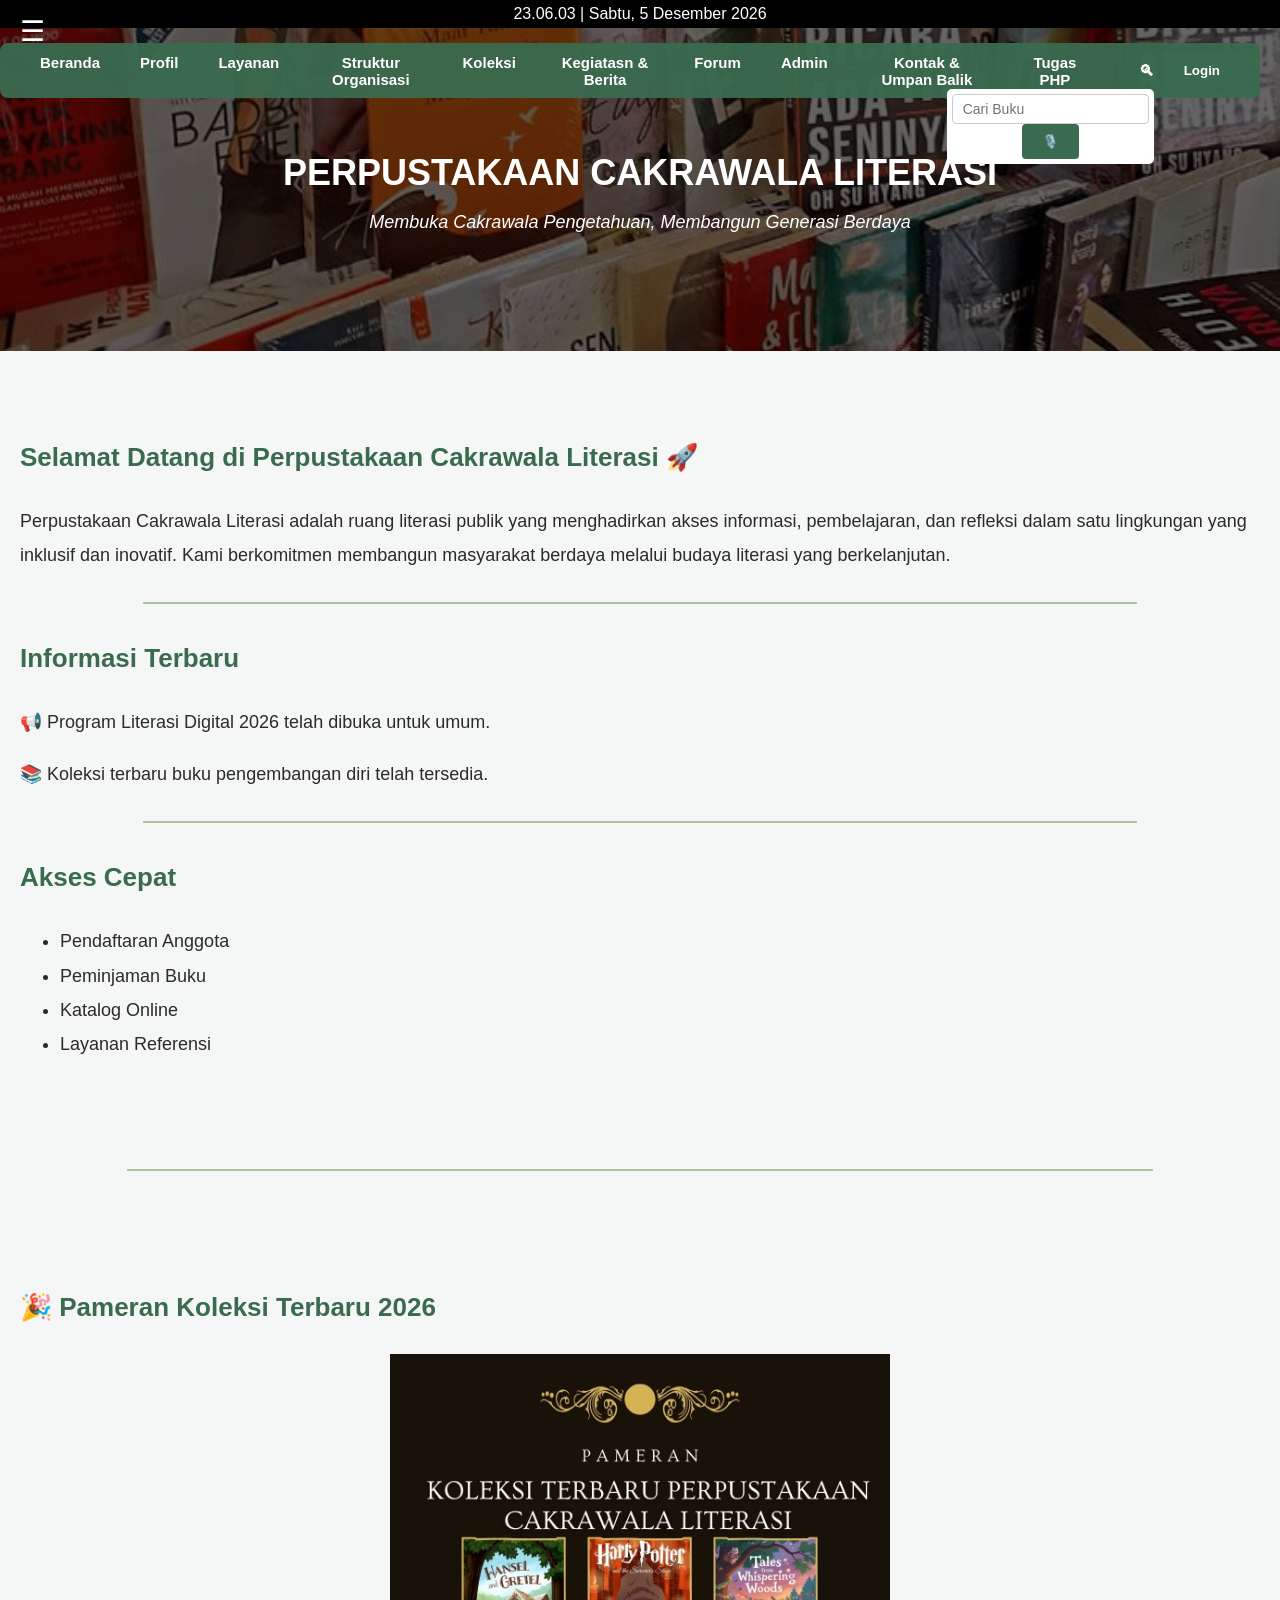
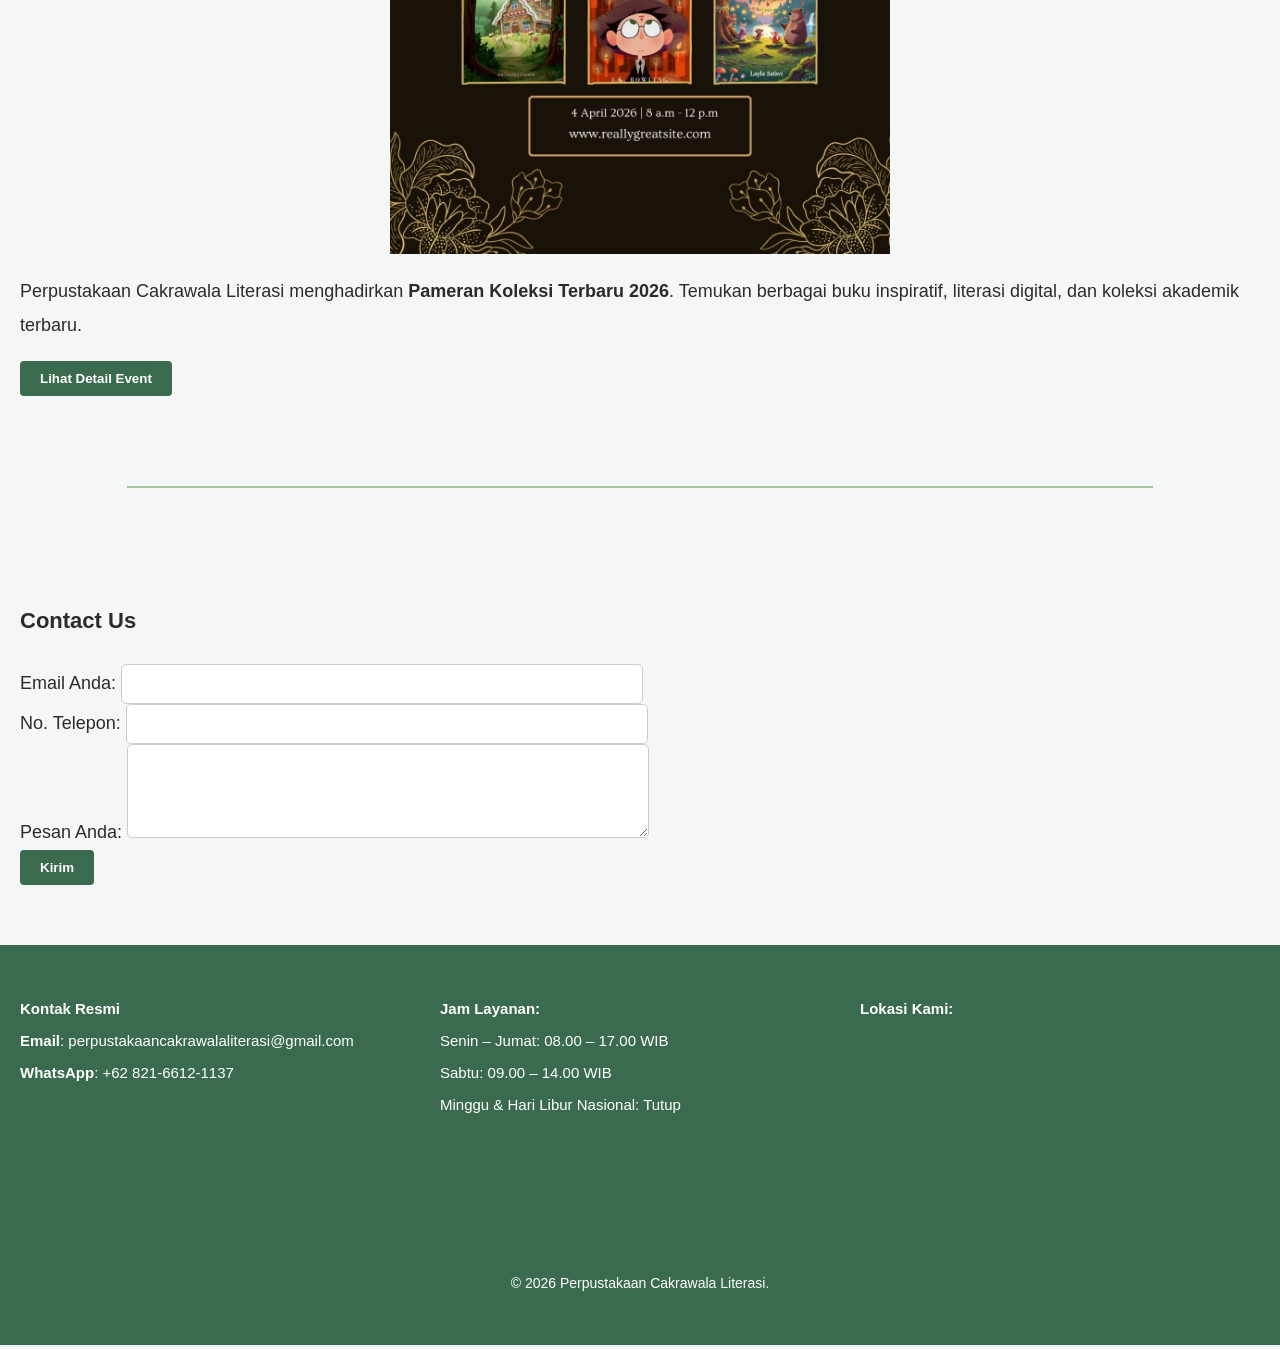
==== commit f92ec0d5: "index.html" ====
--- a/index.html
+++ b/index.html
@@ -23,7 +23,8 @@
         <a href="forum.html" class="nav-link text-white">Forum</a>
         <a href="admin.html" class="nav-link text-white">Admin</a>
         <a href="kontak.html" class="nav-link text-white">Kontak & Umpan Balik</a>
-    <a href="#" onclick="handleLogin(); return false;" id="loginText">Login</a>
+        <a href="tugas.php" class="nav-link text-warning">Tugas PHP</a>
+        <a href="#" onclick="handleLogin(); return false;" id="loginText">Login</a>
 </div>
     
 <div id="clock" style="text-align:center; background:#000; color:white; padding:5px;"></div>
@@ -42,6 +43,7 @@
         <a href="forum.html" class="nav-link text-white">Forum</a>
         <a href="admin.html" class="nav-link text-white">Admin</a>
         <a href="kontak.html" class="nav-link text-white">Kontak & Umpan Balik</a>
+        <a href="tugas.php" class="nav-link text-warning">Tugas PHP</a>
         
         <div class="search-wrapper">
             <div class="collapse navbar-collapse show">
--- a/exl.css
+++ b/exl.css
@@ -1,7 +1,8 @@
 body {
     margin: 0;
     font-family: Arial, Helvetica, sans-serif;
-    background-color: #FFFFFF;
+    background-color: #F4F7F5;
+    color: #2B2B2B;
     overflow-x: hidden;
 }
 
@@ -48,7 +49,9 @@
     z-index: 1500;
     display: flex;
     align-items: center;
-
+    background: rgba(58, 107, 78, 0.95); /* hijau utama */
+    padding: 10px 20px;
+    border-radius: 8px;
 }
 
 .top-nav a {
@@ -61,6 +64,7 @@
 
 .top-nav a:hover {
     text-decoration: underline;
+    color: #A8C3A0;
 }
 
 /* SEARCH ICON */
@@ -113,9 +117,7 @@
     z-index: 2000;
     color: #FFFFFF;
 }
-body.menu-open .side-nav {
-    left: 0;
-}
+
 /* =========================
    SIDE NAV
 ========================= */
@@ -125,10 +127,14 @@
     top: 0;
     width: 230px;
     height: 100%;
-    background-color: #205A28;
+    background-color: #3A6B4E;
     padding-top: 80px;
     transition: 0.4s ease;
     z-index: 1200;
+}
+
+body.menu-open .side-nav {
+    left: 0;
 }
 
 .side-nav a {
@@ -140,7 +146,7 @@
 }
 
 .side-nav a:hover {
-    background-color: rgba(255, 255, 255, 0.1);
+    background-color: #6FAF8F;
 }
 
 .event-img{
@@ -171,7 +177,7 @@
 }
 
 h2 {
-    color: #205A28;
+    color: #3A6B4E;
     font-size: 26px;
 }
 
@@ -181,11 +187,99 @@
 
 /* HR */
 hr {
-    border: 1px solid #205A28;
+    border: 1px solid #A8C3A0;
     width: 80%;
     margin: 30px auto;
 }
 
+html {
+    scroll-behavior: smooth;
+}
+
+section {
+    scroll-margin-top: 100px;
+}
+
+/* WRAPPER */
+.dropdown {
+    position: relative;
+}
+
+/* TOMBOL PROFIL */
+.dropdown-toggle-custom {
+    cursor: pointer;
+}
+
+/* TEXT + TANDA v */
+.dropdown-toggle-custom::after {
+    content: " ▼";
+    font-size: 10px;
+}
+
+/* DROPDOWN UMUM */
+.dropdown-menu-custom {
+    background: #3A6B4E;
+    min-width: 200px;
+
+    display: block;
+    max-height: 0;
+    overflow: hidden;
+
+    transition: max-height 0.3s ease;
+}
+
+/* ITEM */
+.dropdown-menu-custom a {
+    color: white;
+    padding: 12px 15px;
+    text-decoration: none;
+    display: block;
+    border-bottom: 1px solid rgba(255,255,255,0.1);
+}
+
+/* HOVER ITEM */
+.dropdown-menu-custom a:hover {
+    background-color: #6FAF8F;
+}
+
+/* MUNCUL SAAT HOVER */
+.dropdown:hover .dropdown-menu-custom {
+    max-height: 500px; /* buka ke bawah */
+}
+
+/* =========================
+   TOP NAV (dropdown turun)
+========================= */
+.top-nav .dropdown-menu-custom {
+    position: absolute;
+    top: 100%;
+    left: 0;
+    z-index: 2000;
+    background: #4F8A6A;
+}
+
+/* KHUSUS SIDE NAV */
+.side-nav .dropdown-menu-custom {
+    position: static;
+    background: #4F8A6A;
+    padding-left: 15px;
+}
+/* ITEM SUBMENU */
+.side-nav .dropdown-menu-custom a {
+    font-size: 14px; /* 👉 lebih kecil dari menu utama */
+    padding: 10px 15px;
+    opacity: 0.9;
+}
+
+/* HOVER SUBMENU */
+.side-nav .dropdown-menu-custom a:hover {
+    background-color: rgba(255,255,255,0.15);
+    padding-left: 20px; /* 👉 efek geser dikit */
+}
+
+.dropdown-menu-custom a {
+    border-bottom: 1px solid rgba(255,255,255,0.2);
+}
 /* =========================
    FORM STYLE
 ========================= */
@@ -200,7 +294,7 @@
 }
 
 button {
-    background-color: #C72B32;
+    background-color: #3A6B4E;
     color: white;
     border: none;
     padding: 10px 20px;
@@ -210,6 +304,7 @@
 }
 
 button:hover {
+    background-color: #6FAF8F;
     opacity: 0.85;
 }
 
@@ -217,7 +312,7 @@
    FOOTER
 ========================= */
 footer {
-    background-color: #205A28;
+    background-color:#3A6B4E;
     padding: 40px 20px; 
     color: white;
     font-size: 15px;
@@ -290,6 +385,12 @@
     }
 }
 
+@media (min-width: 768px){
+    .top-nav .dropdown:hover .dropdown-menu-custom {
+        max-height: 500px;
+    }
+}
+
 @media (max-width: 768px) {
     .hero-banner {
         padding: 100px 20px;
@@ -305,6 +406,9 @@
 
     footer {
         padding: 80px 20px;
+    }
+    .nav-item.dropdown:hover .dropdown-menu {
+        display: block;
     }
 }
 
